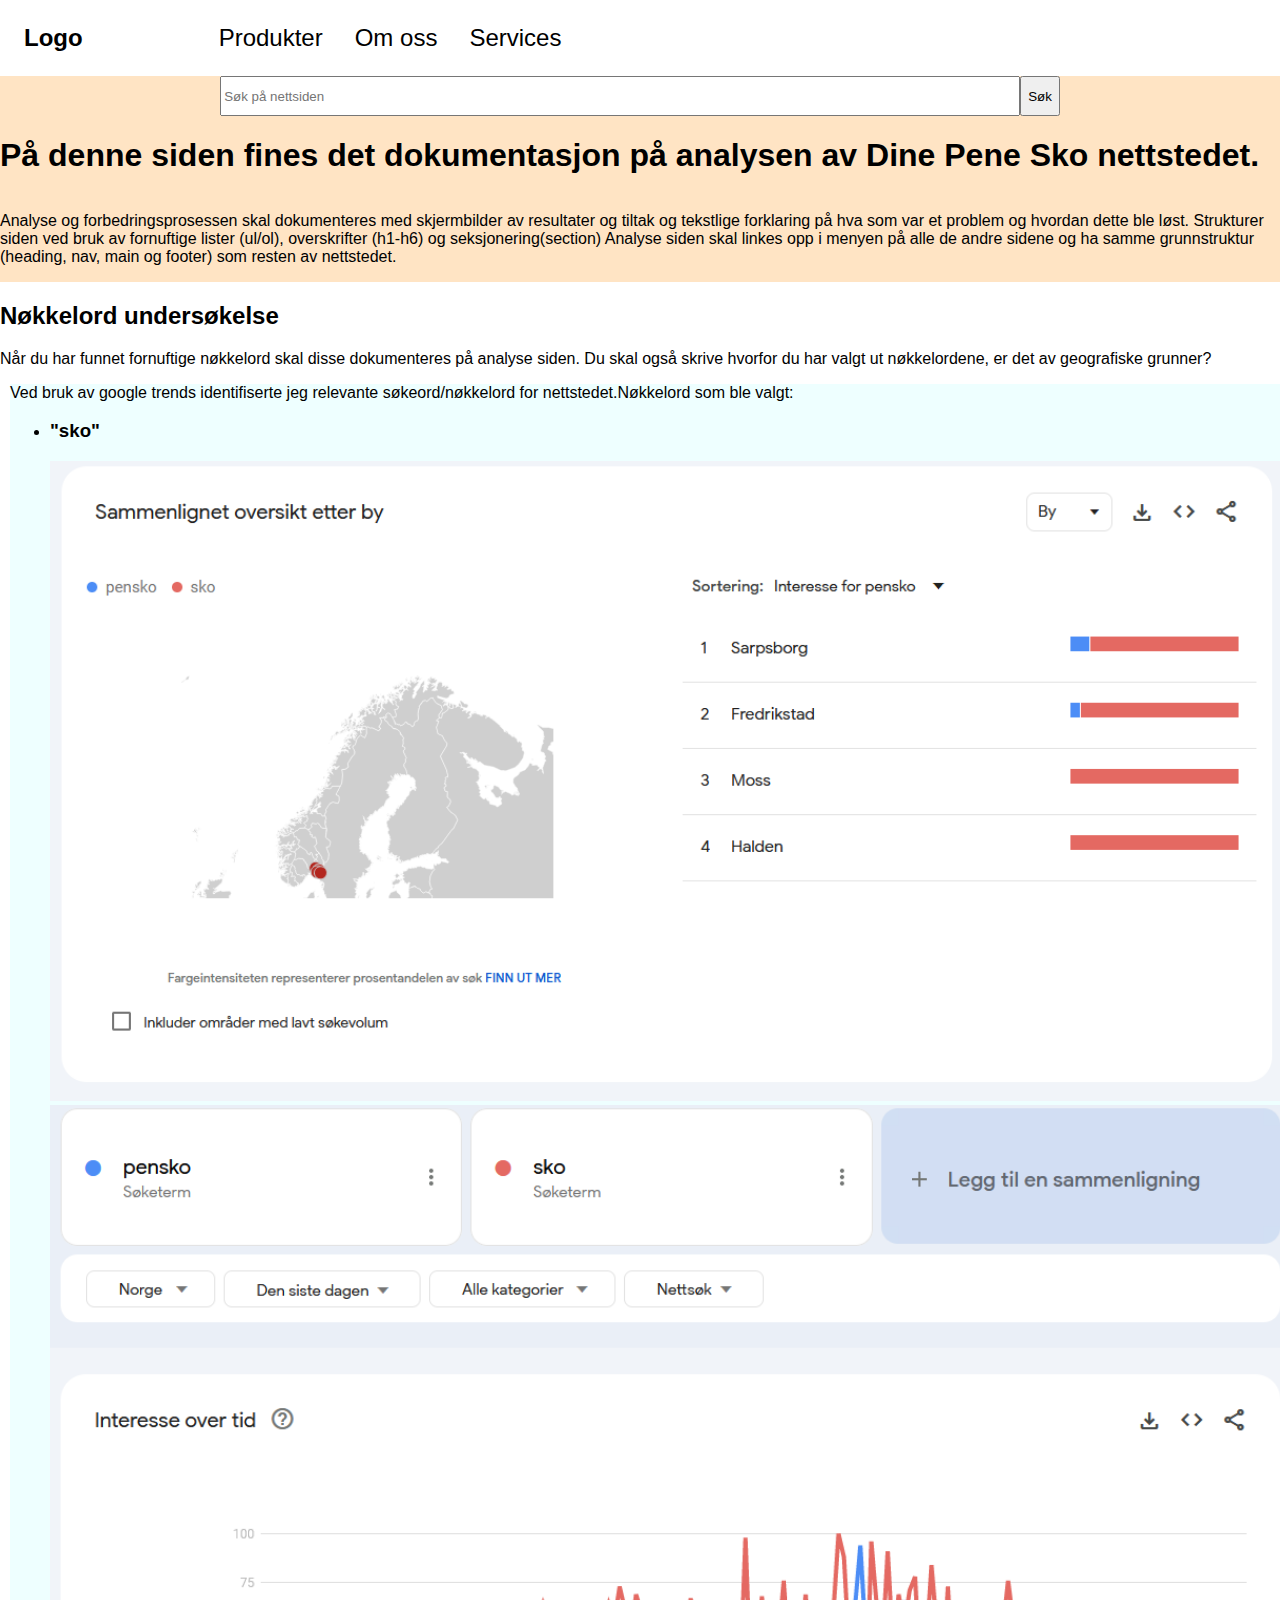
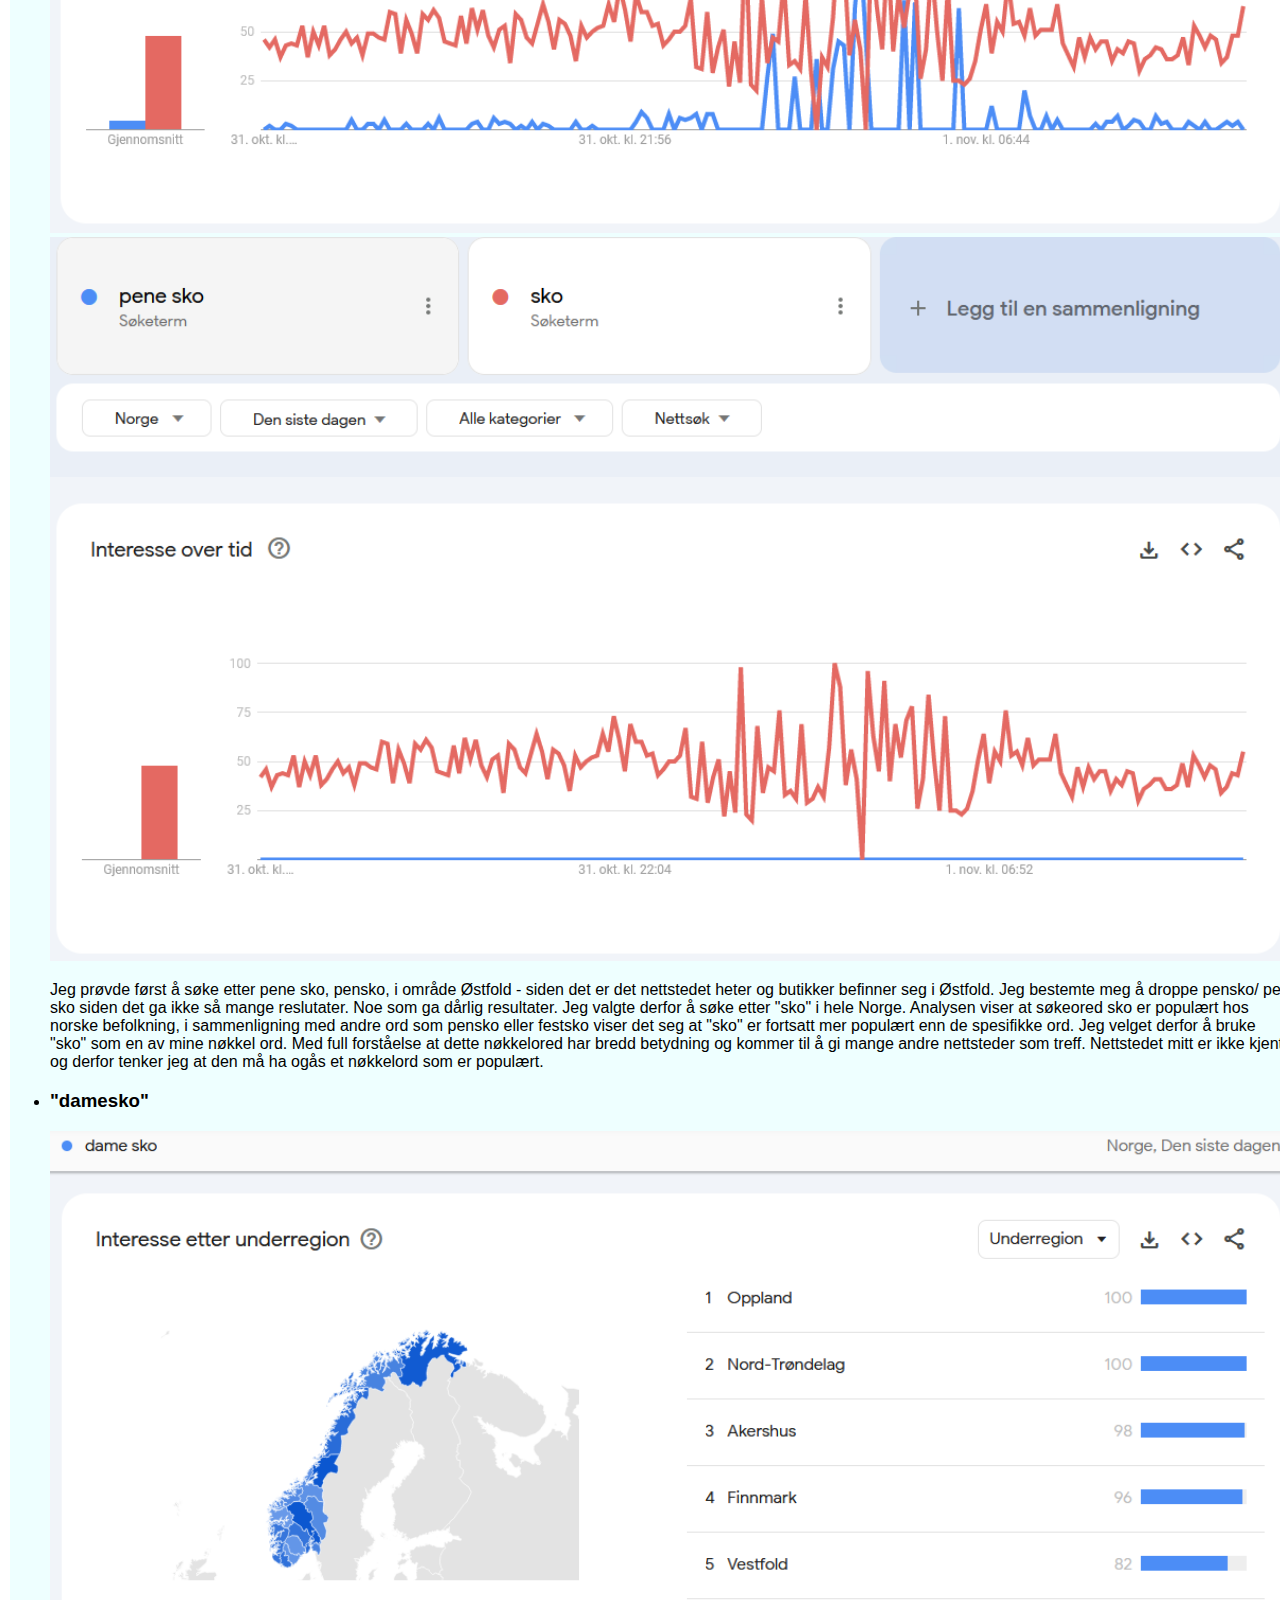
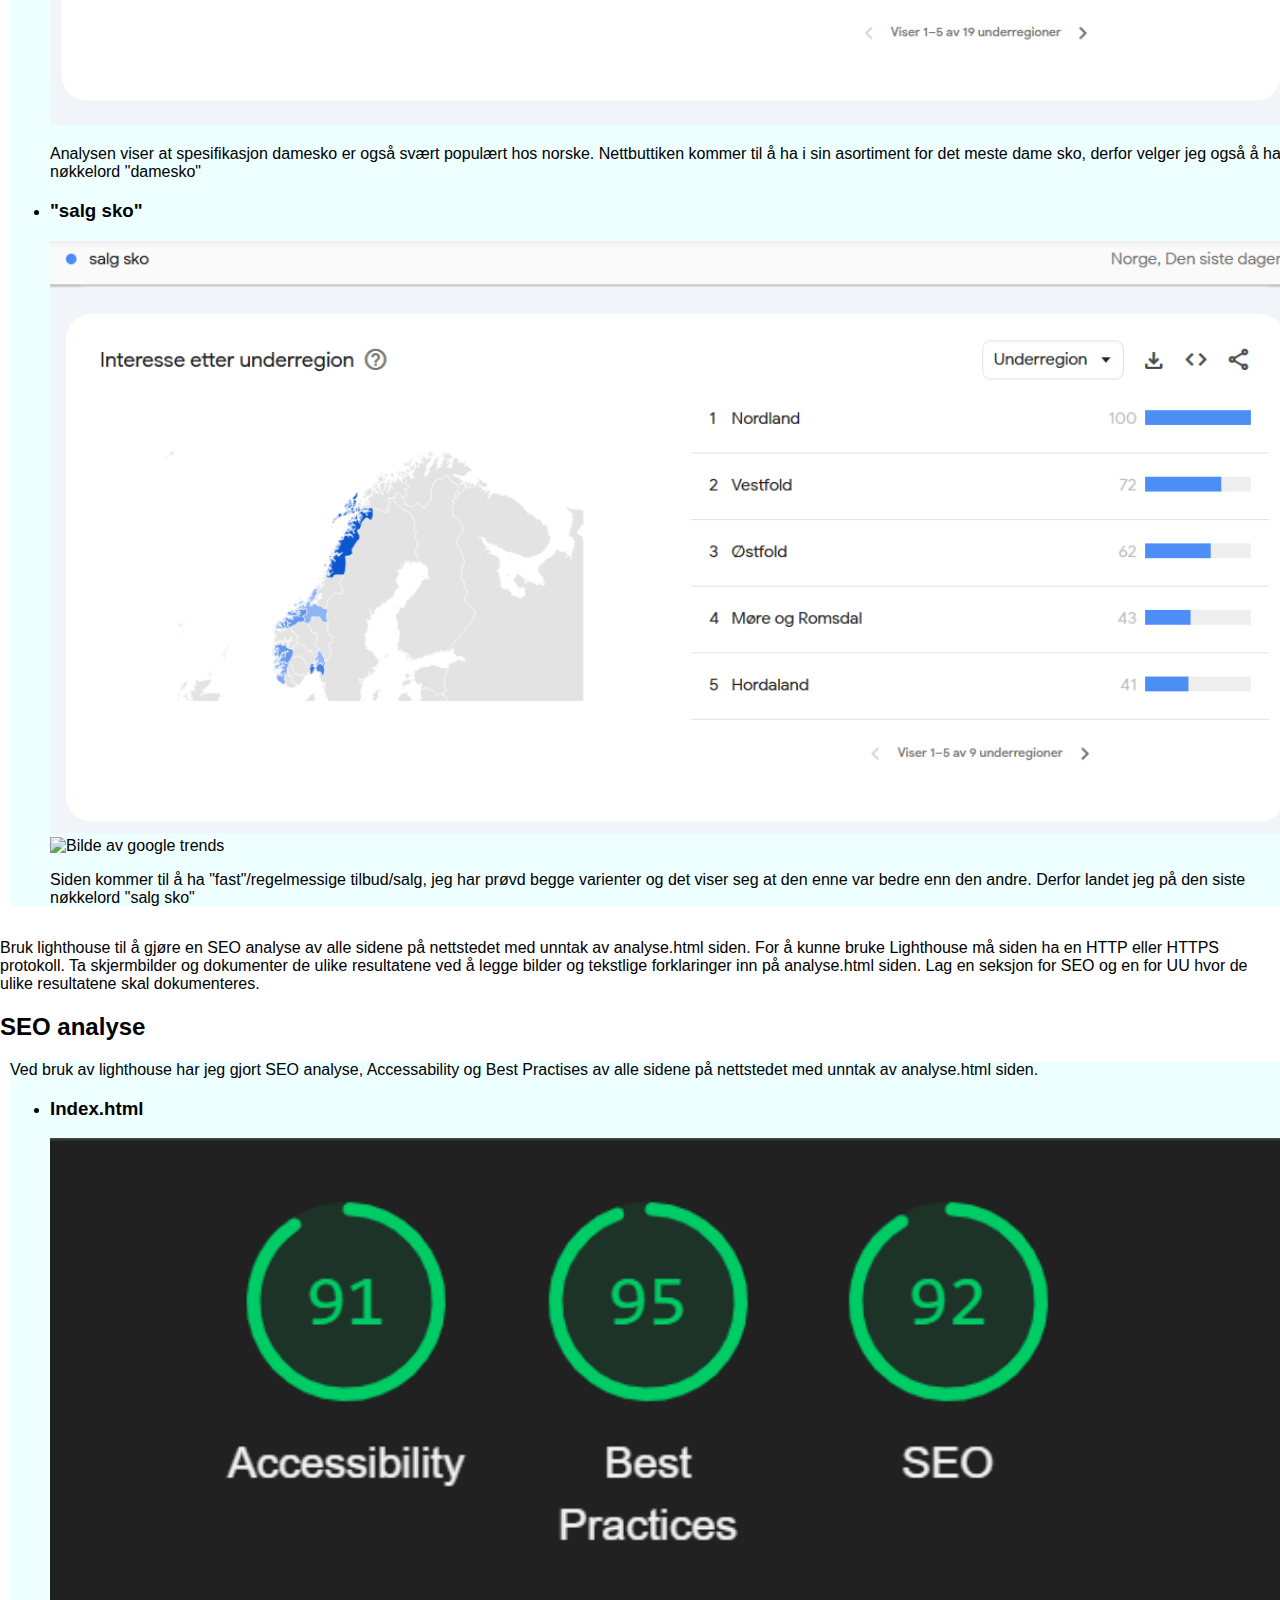
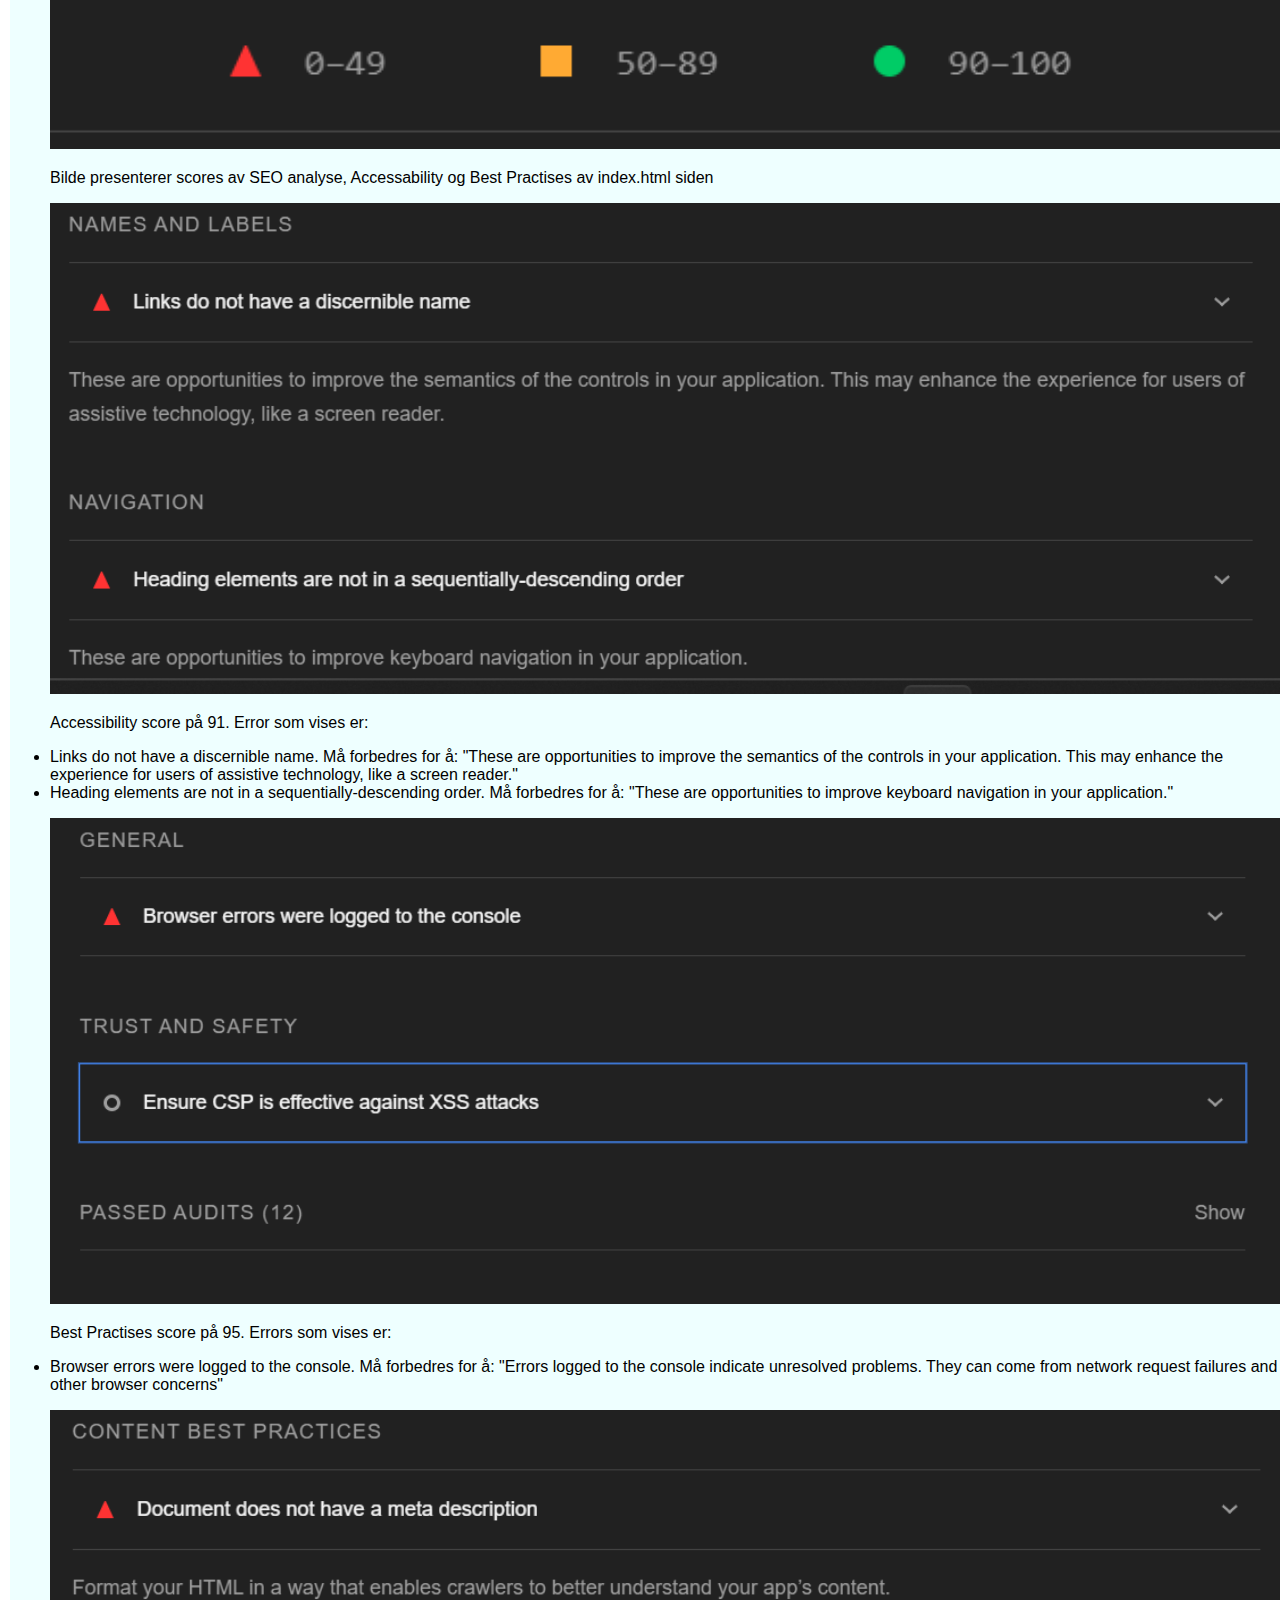
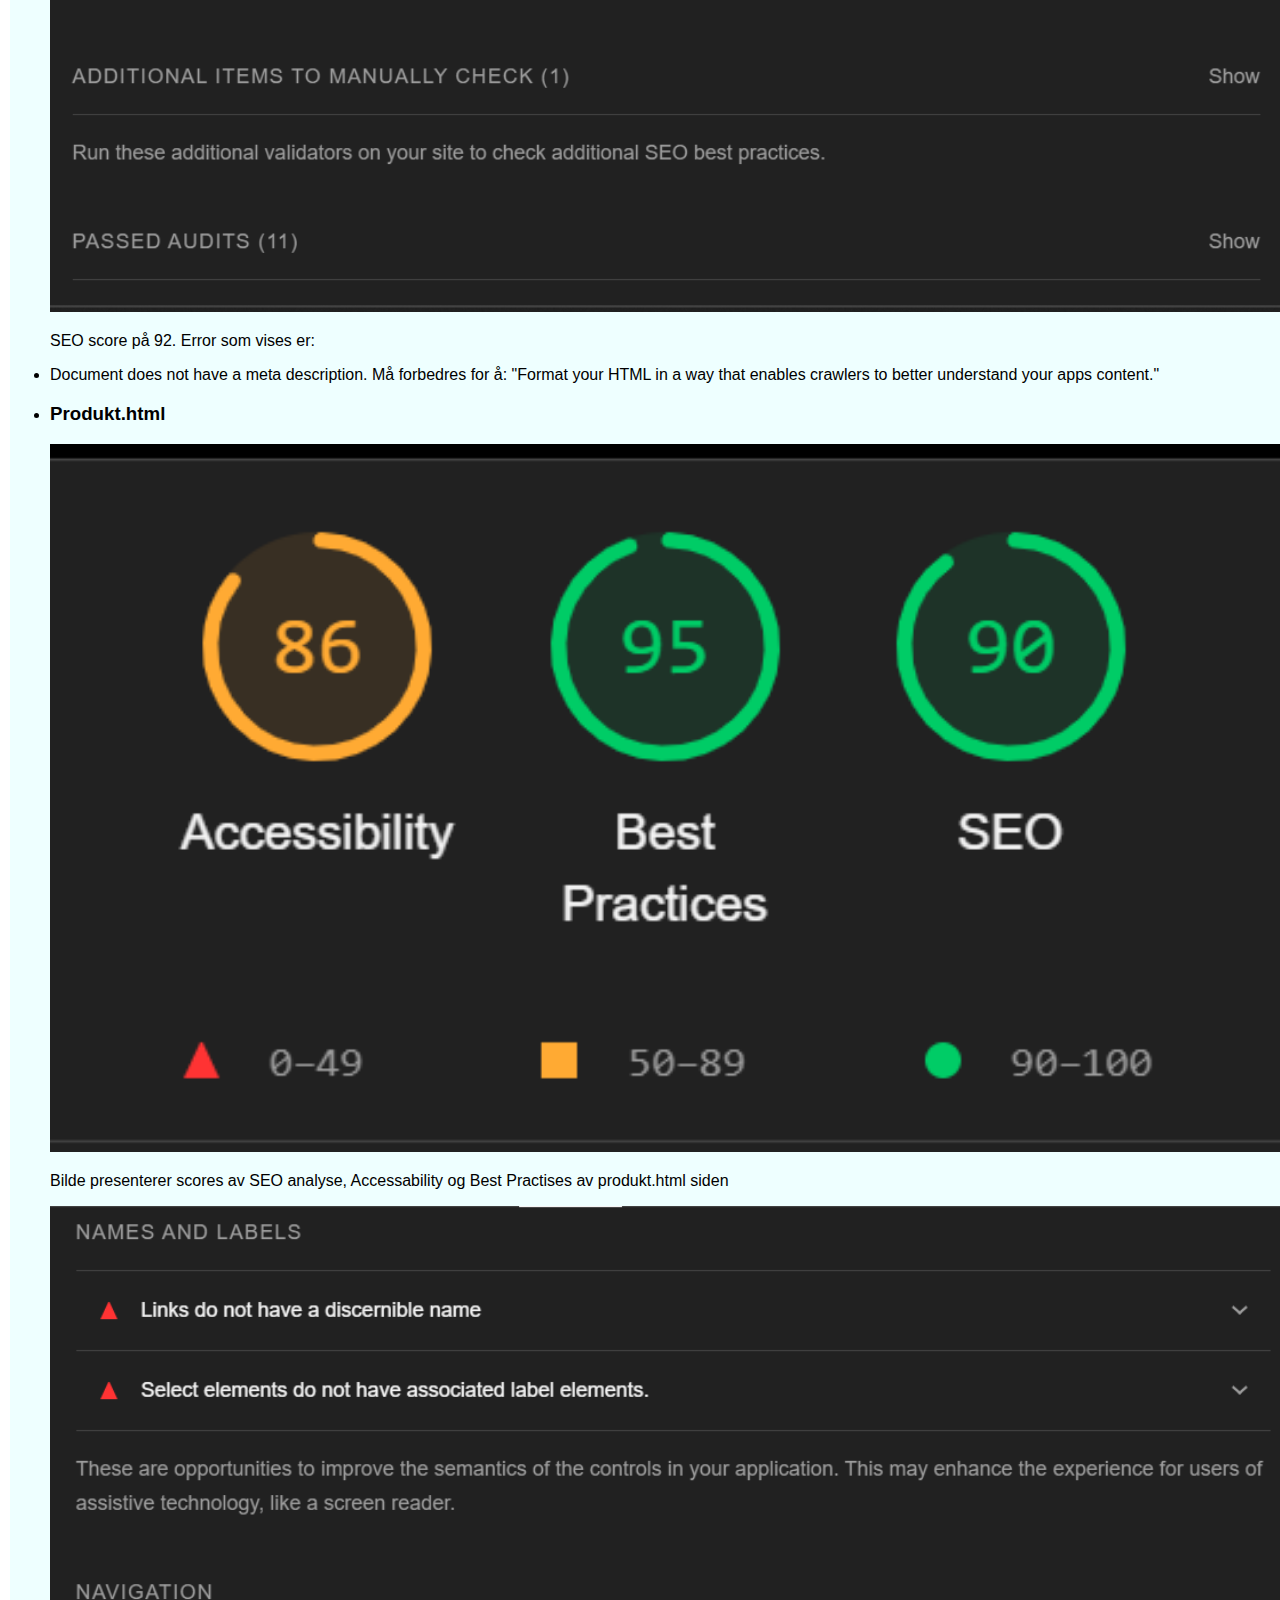
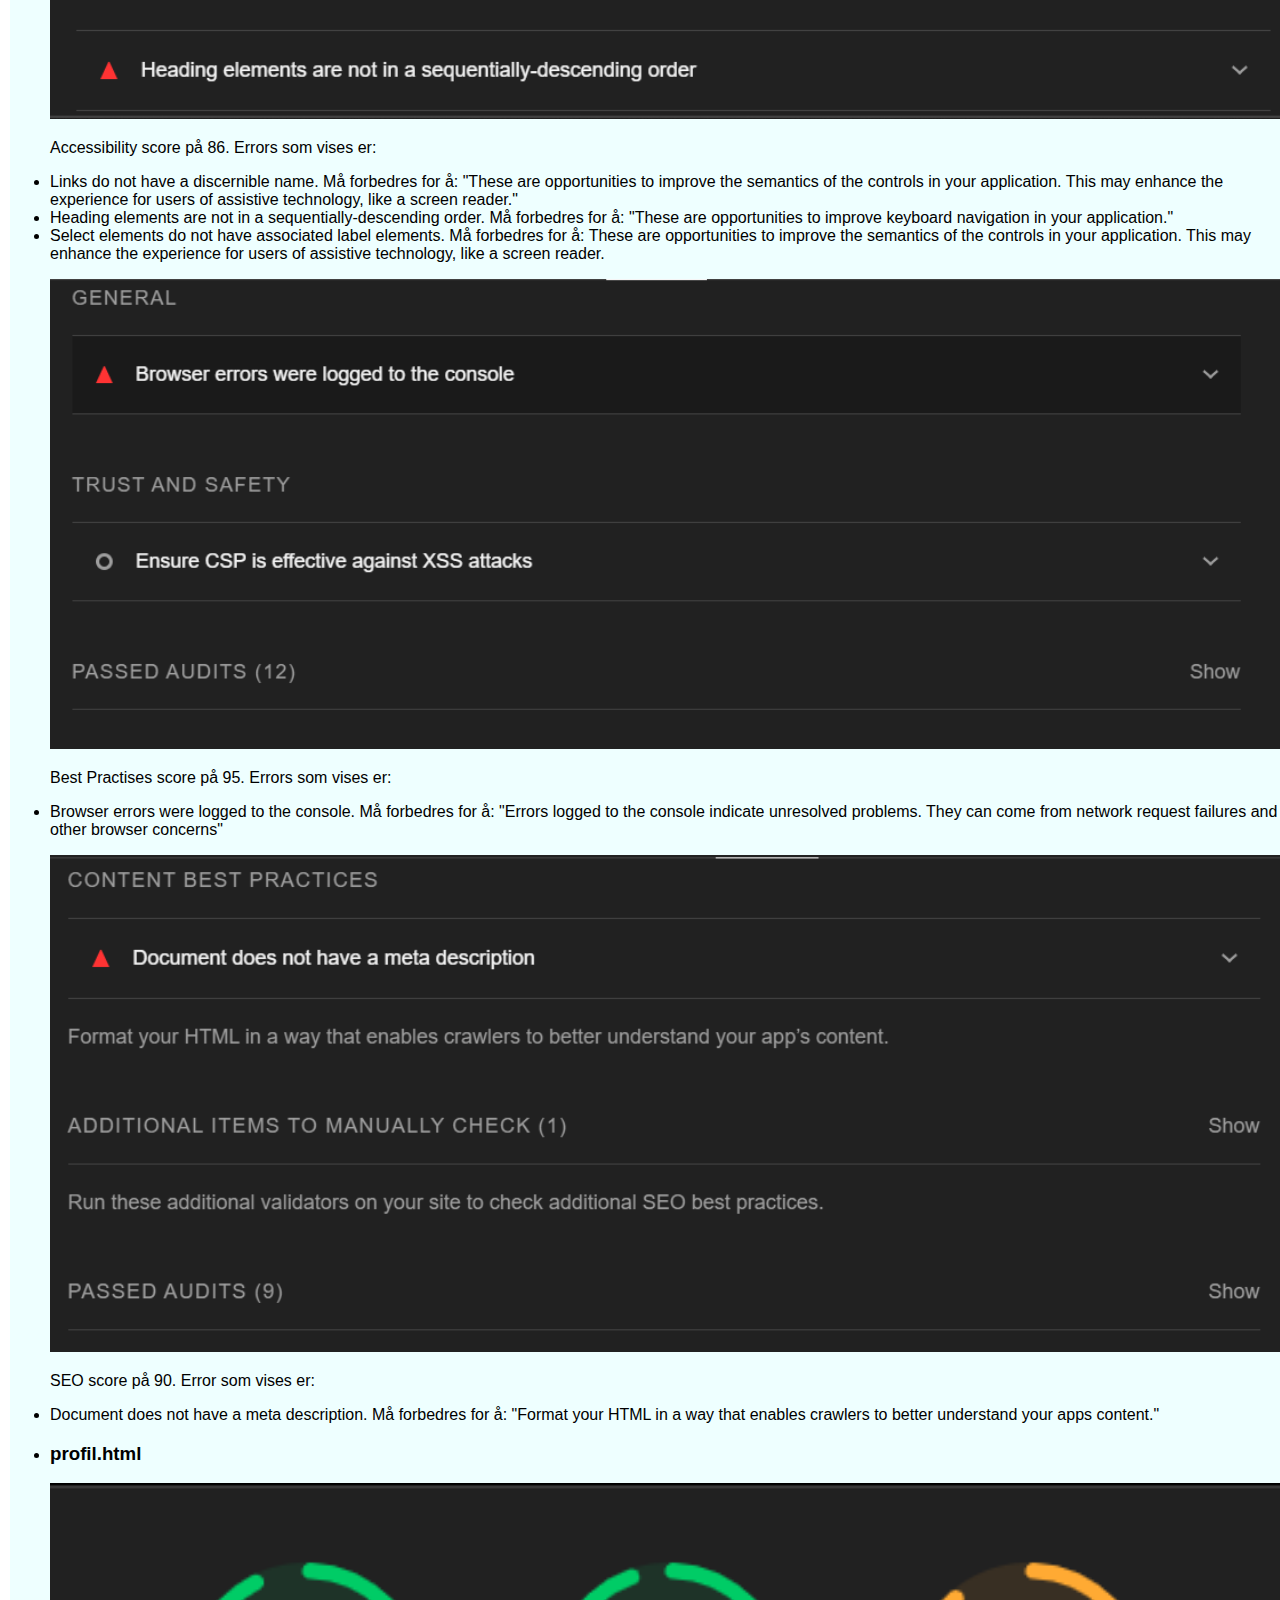
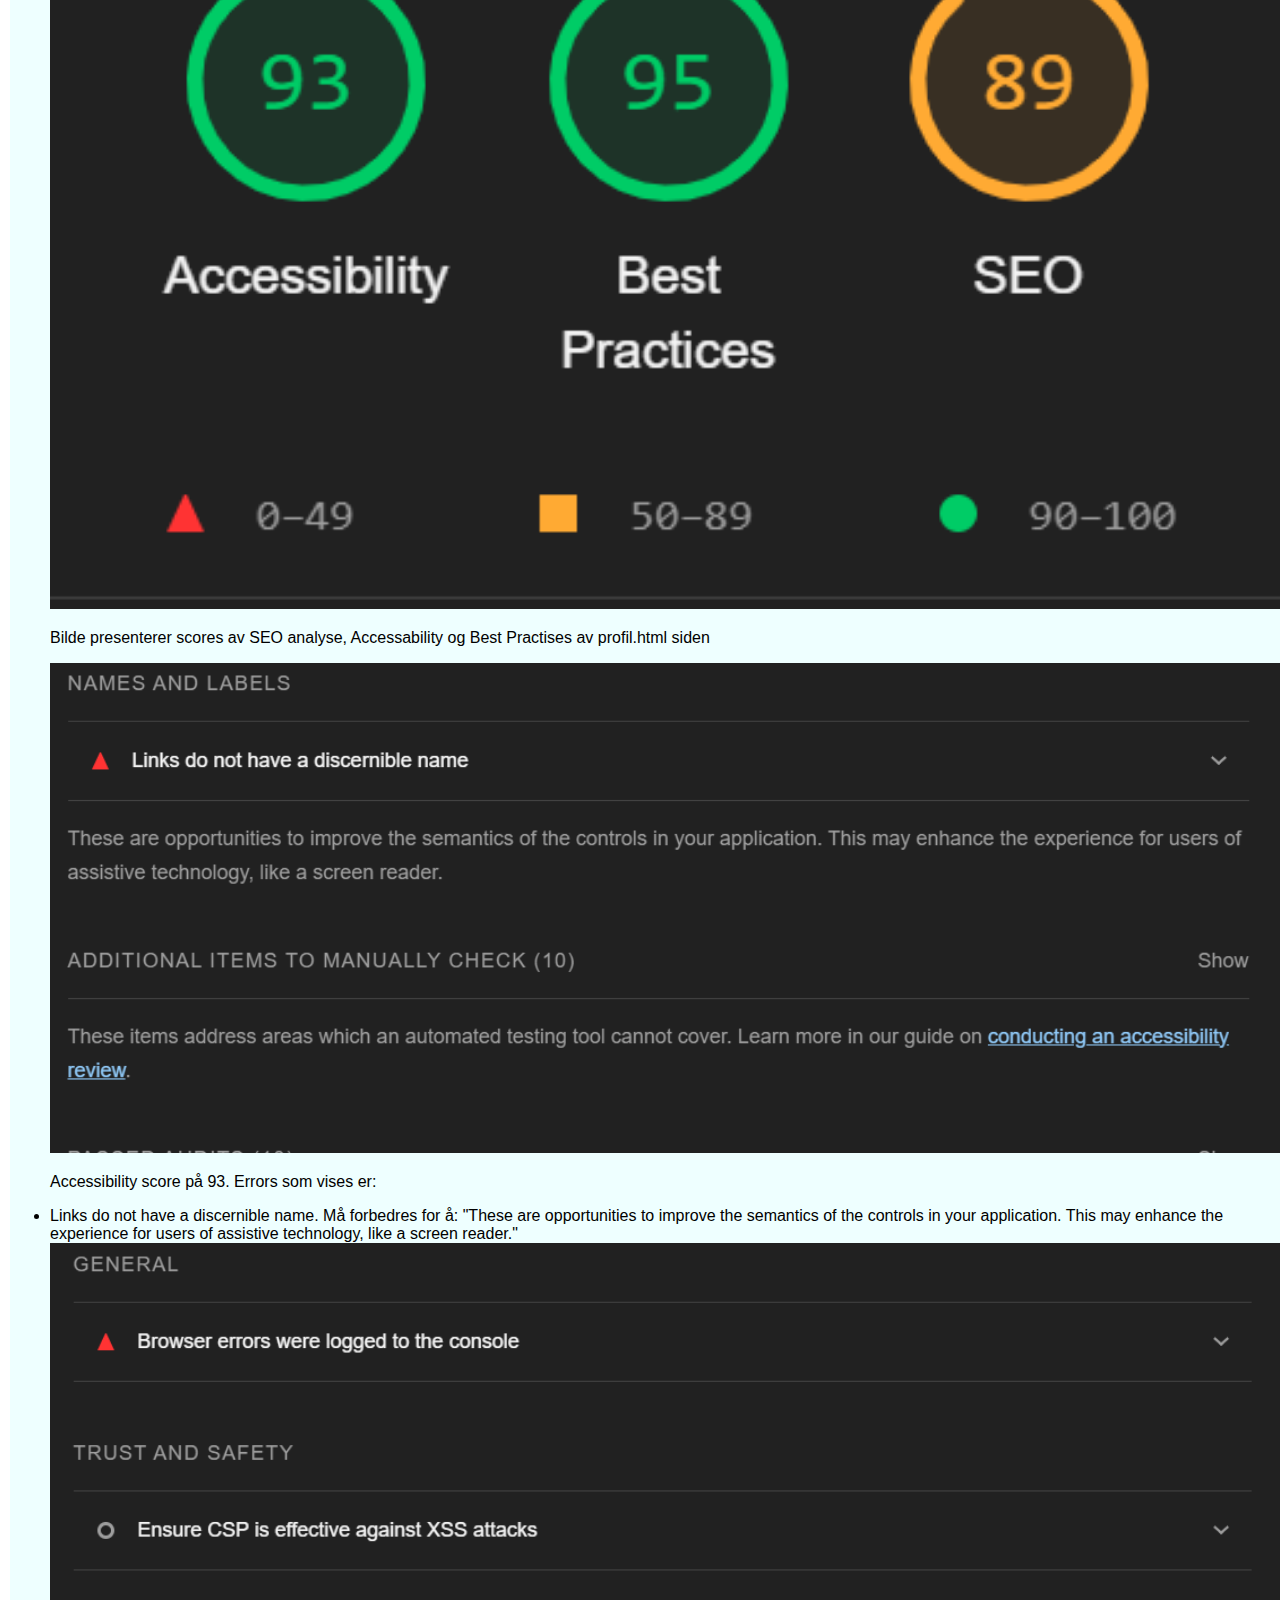
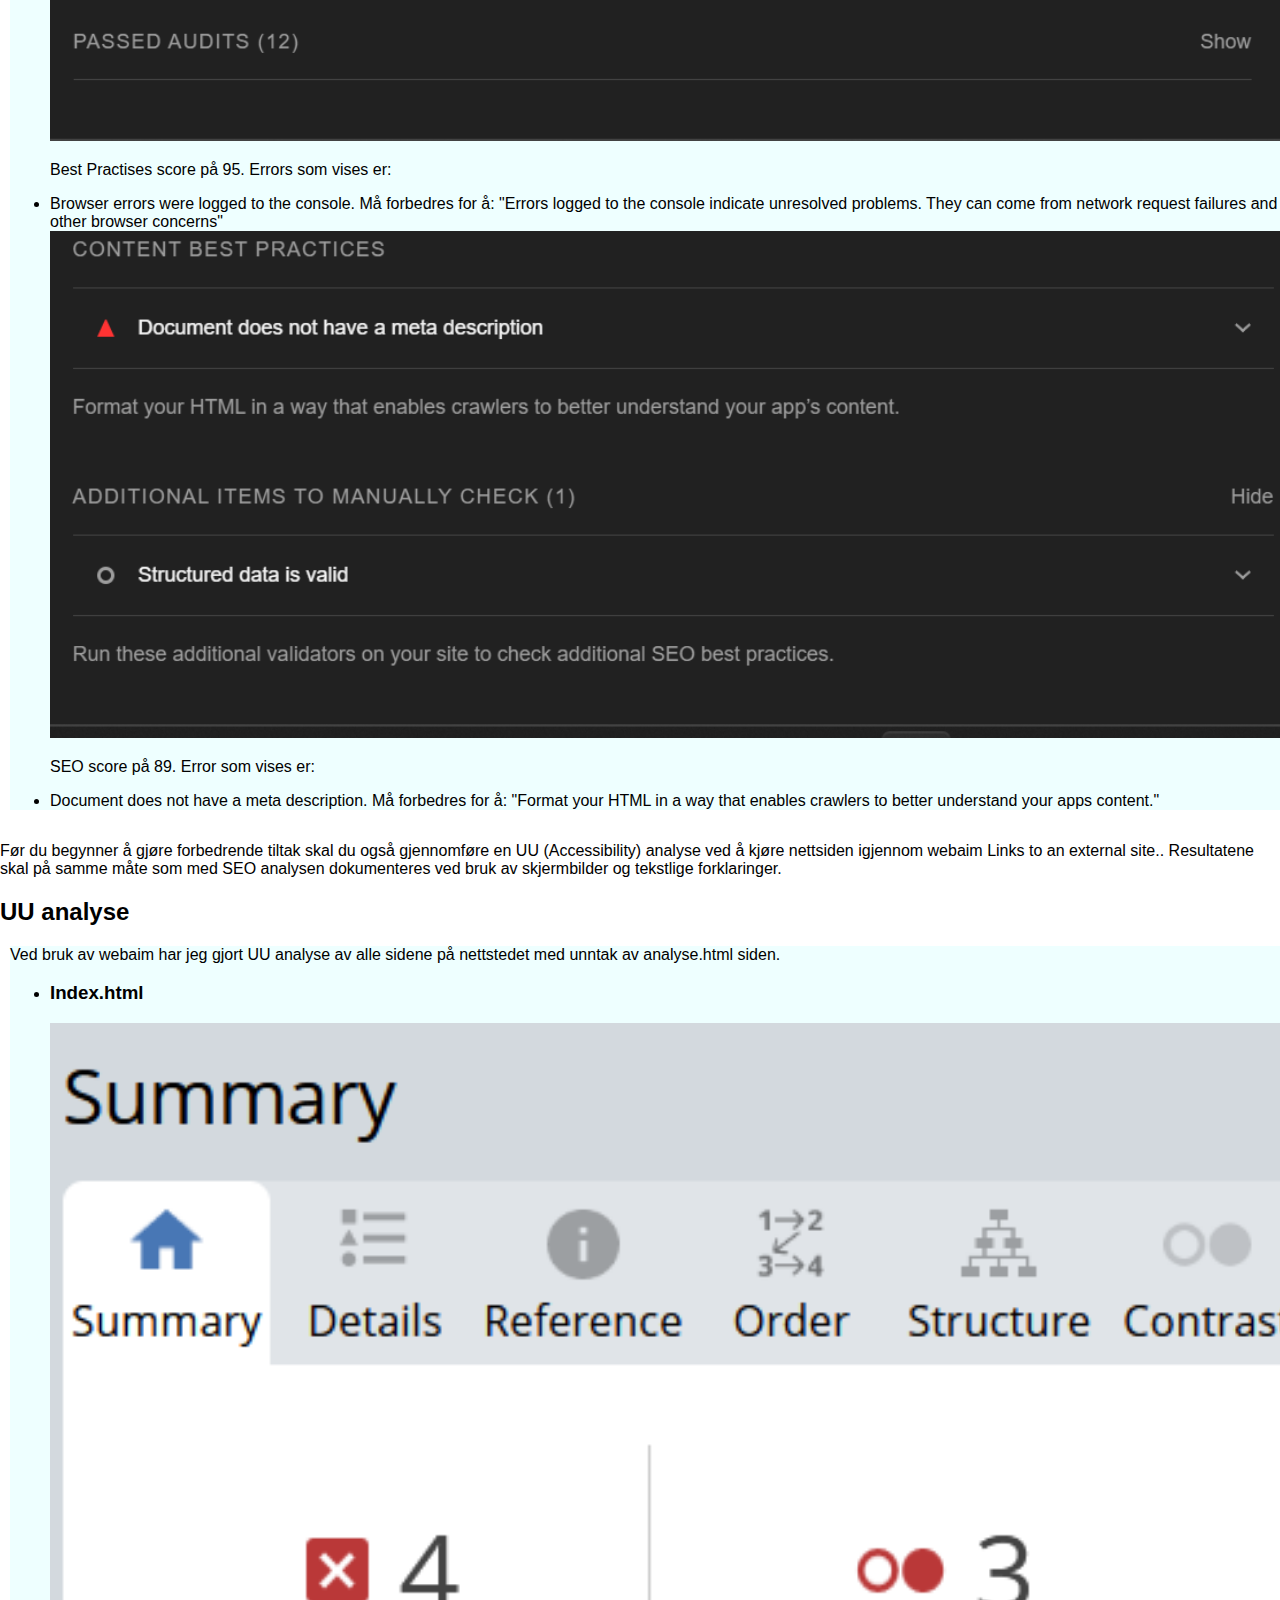
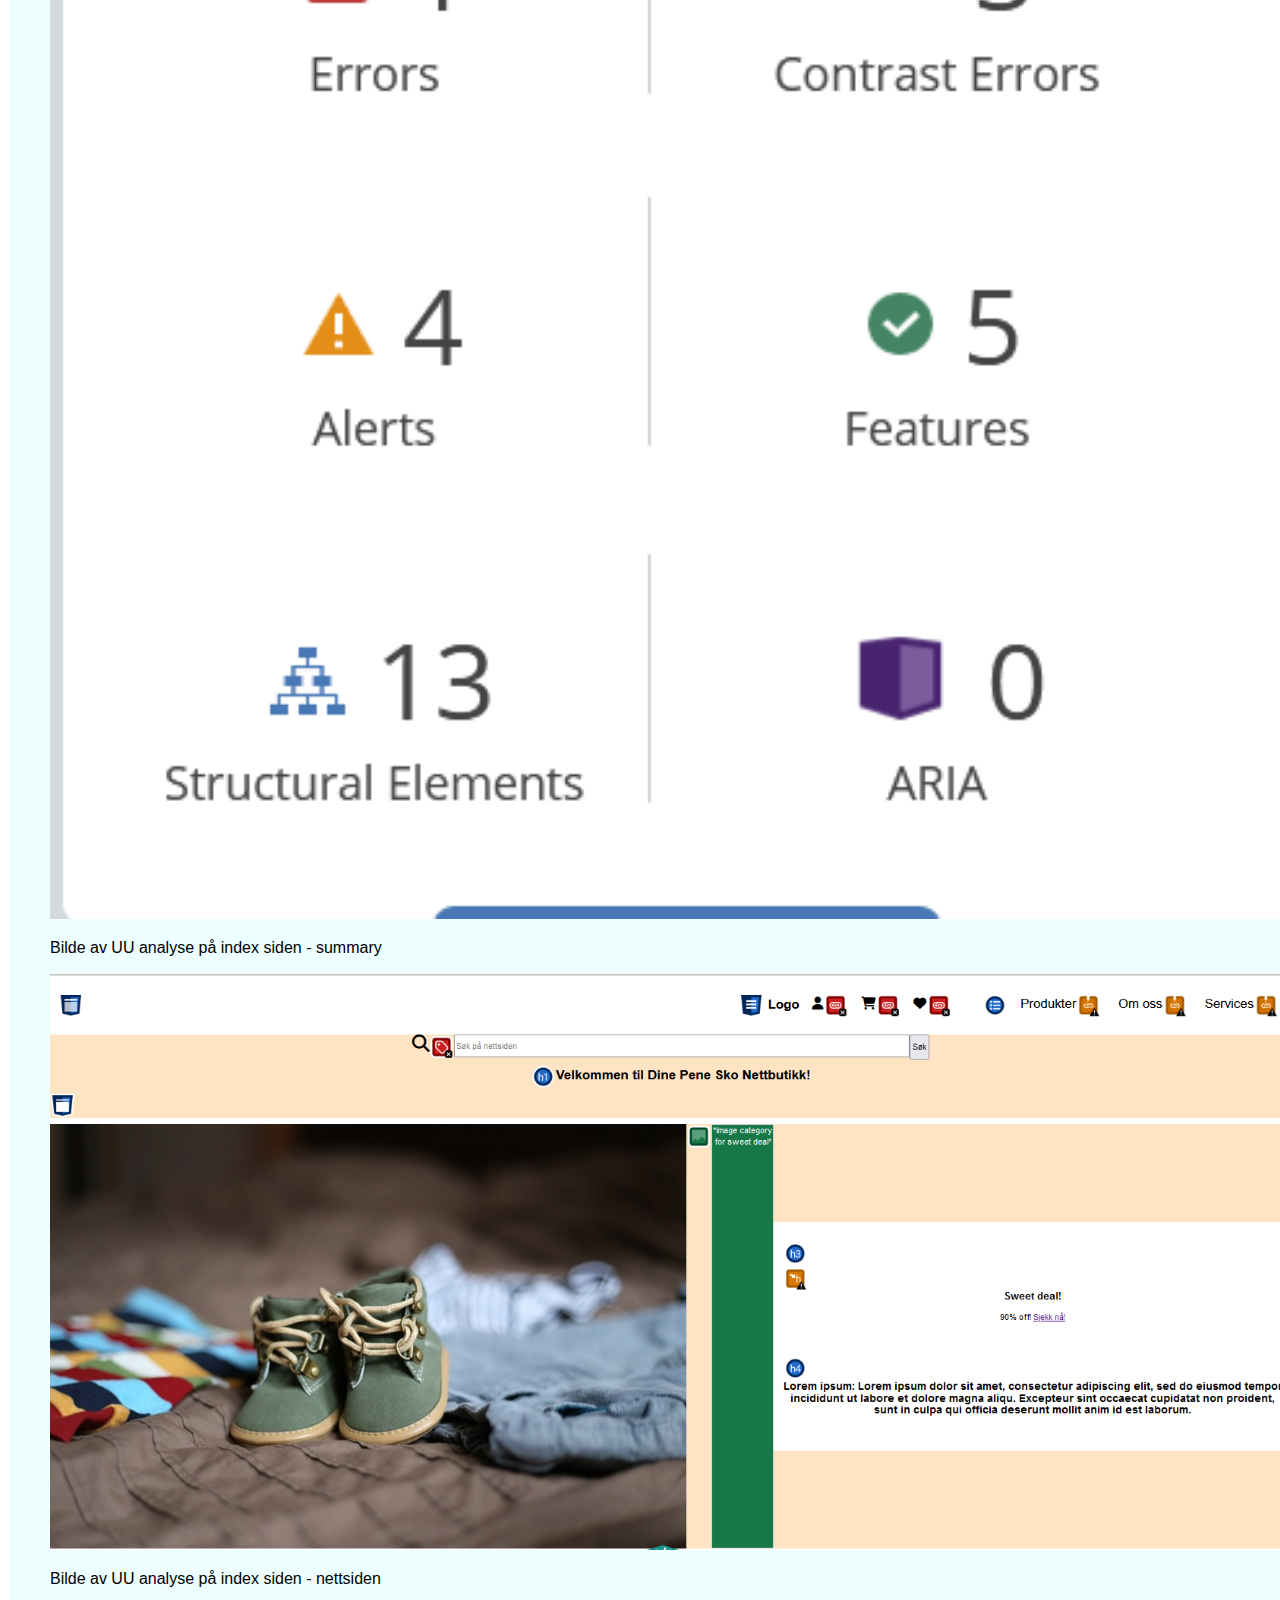
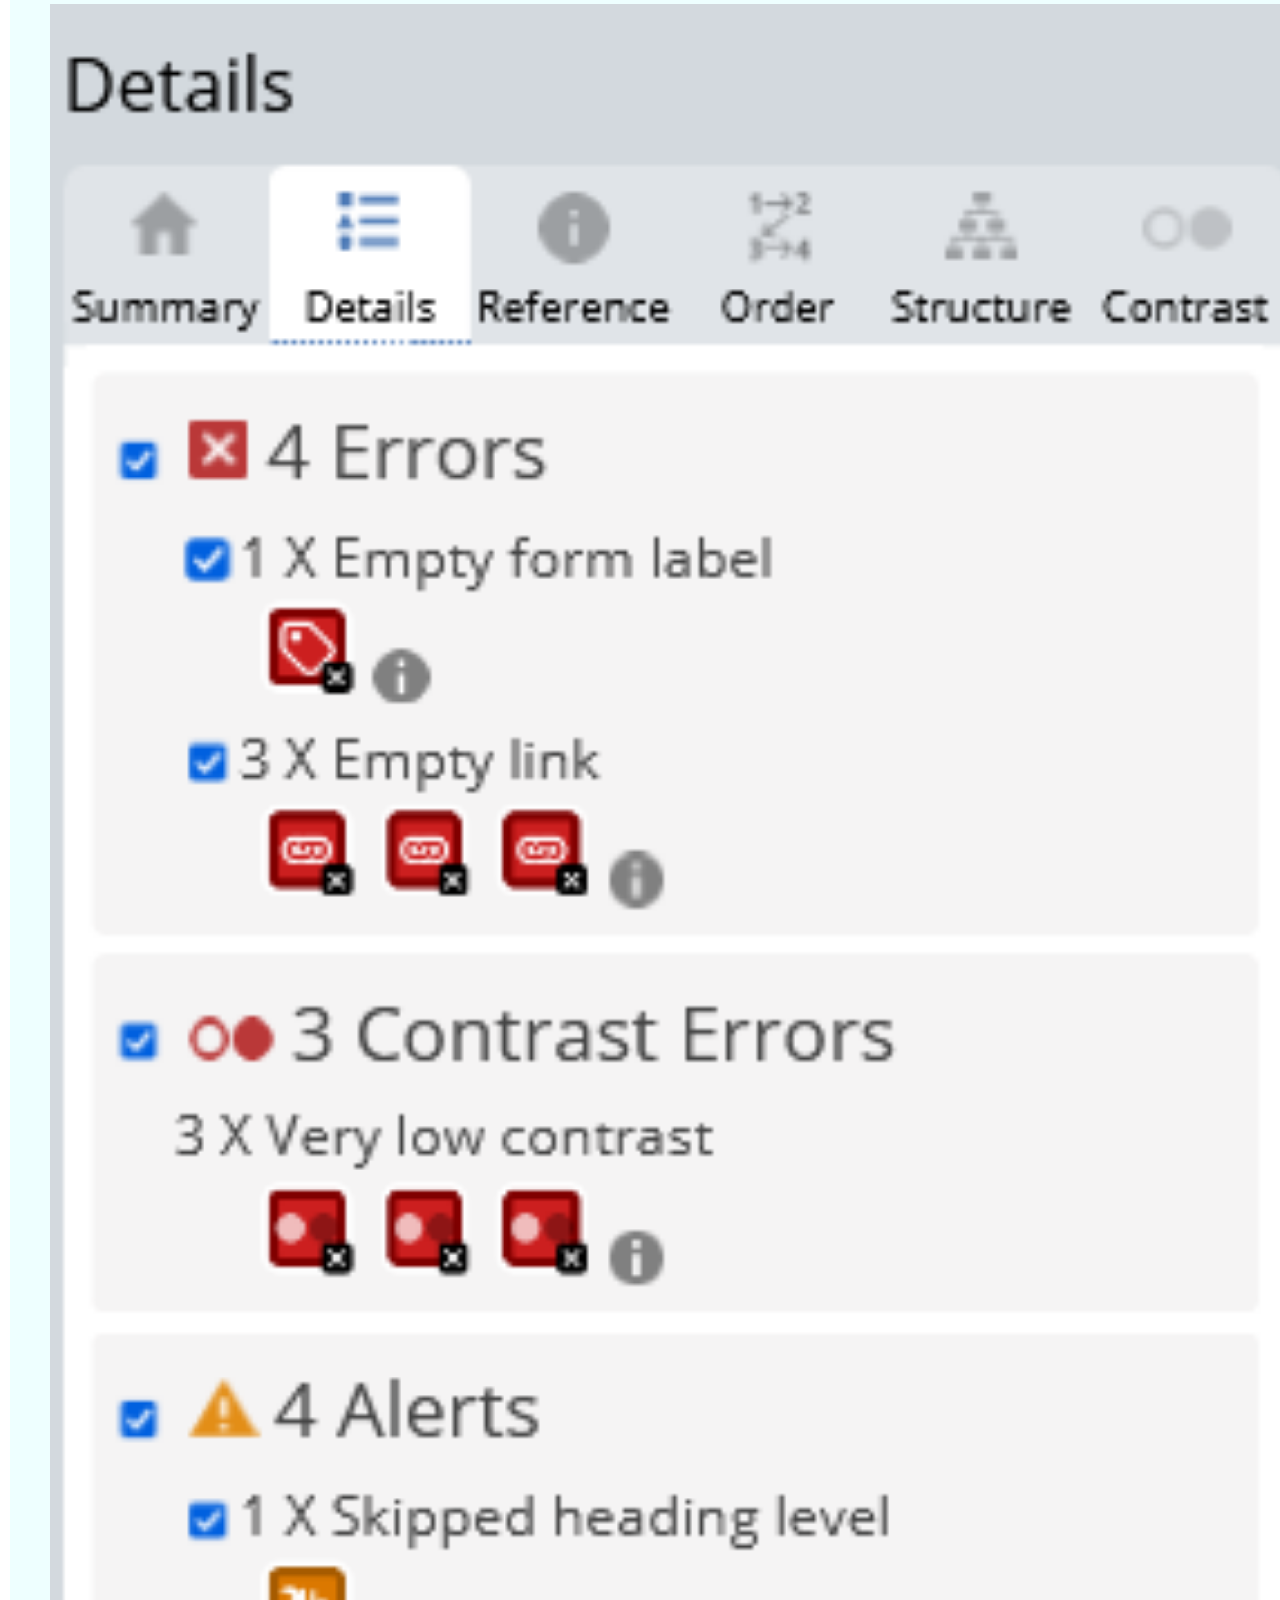
==== html/analyse.html @ 36147173 "forberdingstiltaker og metadata" ====
<!DOCTYPE html>
<html lang="nb">
    <head>
        <meta charset="UTF-8">
        <meta name="viewport" content="width=device-width, initial-scale=1.0">
        <meta name="author" content="Karolina Gajos">
        <meta name="description" content="Homepage av Dine Pane Sko">
        <link rel="stylesheet" href="https://necolas.github.io/normalize.css/8.0.1/normalize.css" type="text/css">
        <link href="css/font/css/fontawesome.css" rel="stylesheet">
        <link href="css/font/css/brands.css" rel="stylesheet">
        <link href="css/font/css/solid.css" rel="stylesheet">
        <link rel="stylesheet" href="../css/style.css" type="text/css">
        <script src="https://kit.fontawesome.com/dd984fac33.js" crossorigin="anonymous"></script>
        <title>Analyse</title>
    </head>
<body>
    <div id="grid-container">
        <header>
            <nav>
                <section class="logo_burger">
                    <a href="index.html" id="Logo">Logo</a>
                    <i id="ham" class="fa-solid fa-bars"></i>
                </section>
                <div>
                    <a href="profil.html"><i id="user" class="fa-solid fa-user"></i></a>
                    <a href="handlekurv.html"><i id="handlekurv" class="fa-solid fa-cart-shopping"></i></a>
                    <a href="favorites.html"><i id="favorites" class="fa-solid fa-heart"></i></a>
                </div>
                <ul class="navbar">
                    <li><a href="#produkter">Produkter</a></li>
                    <li><a href="#aboutoss">Om oss</a></li>
                    <li><a href="#services">Services</a></li>
                </ul> 
            </nav> 
        </header>
        <section class="search-flex">
            <form method="post" action="#" autocomplete="on">
                <label for="Søk"><i class="fa-solid fa-magnifying-glass"></i></label>
                <input type="text" id="Søk" placeholder="Søk på nettsiden">
                <input type="submit" value="Søk">
            </form>
        </section>
        <main>
            <h1>På denne siden fines det dokumentasjon på analysen av  Dine Pene Sko nettstedet.</h1>
            <p class="remove">Analyse og forbedringsprosessen skal dokumenteres med skjermbilder av resultater og tiltak 
                og tekstlige forklaring på hva som var et problem og hvordan dette ble løst.
                Strukturer siden ved bruk av fornuftige lister (ul/ol), overskrifter (h1-h6) og seksjonering(section)
                Analyse siden skal linkes opp i menyen på alle de andre sidene og ha samme grunnstruktur 
                 (heading, nav, main og footer) som resten av nettstedet.</p>
            <section class="nøkkelord">
                <h2>Nøkkelord undersøkelse</h2>
                <p class="remove">Når du har funnet fornuftige nøkkelord skal disse dokumenteres på analyse siden. Du skal også skrive hvorfor du har valgt ut nøkkelordene,
                    er det av geografiske grunner?</p>
                <article>Ved bruk av google trends identifiserte jeg relevante søkeord/nøkkelord for nettstedet.Nøkkelord som ble valgt:
                    <ul class="nøkkelord_analyse">
                      <li>
                        <h3>"sko"</h3>
                        <img src="../img/nøkkelord_1.png" alt="Bilde av google trends">
                        <img src="../img/nøkkelord_1.2.png" alt="Bilde av google trends">
                        <img src="../img/nøkkelord_1.3.png" alt="Bilde av google trends">
                        <p>Jeg prøvde først å søke etter pene sko, pensko, i område Østfold - siden det er det nettstedet heter og butikker befinner seg i Østfold. Jeg bestemte meg å droppe pensko/ pen sko siden det ga ikke så mange reslutater. Noe som ga dårlig resultater. Jeg valgte derfor å søke etter "sko" i hele Norge.
                            Analysen viser at søkeored sko er populært hos norske befolkning, i sammenligning med andre ord som pensko eller festsko viser det seg at "sko" er fortsatt mer populært enn de spesifikke ord. Jeg velget derfor å bruke "sko" som en av mine nøkkel ord. 
                            Med full forståelse at dette nøkkelored har bredd betydning og kommer til å gi mange andre nettsteder som treff. Nettstedet mitt er ikke kjent og derfor tenker jeg at den må ha ogås et nøkkelord som er populært.</p>
                     </li>
                     <li>
                        <h3>"damesko"</h3>
                        <img src="../img/nøkkelord_2.png" alt="Bilde av google trends">
                        <p>Analysen viser at spesifikasjon damesko er også svært populært hos norske. Nettbuttiken kommer til å ha i sin asortiment for det meste dame sko, derfor velger jeg også å ha nøkkelord "damesko"</p>
                     </li>
                     <li>
                        <h3>"salg sko"</h3>
                        <img src="../img/nøkkelord_3.png" alt="Bilde av google trends">
                        <img src="../img/nøkkelord_3.2.png" alt="Bilde av google trends">
                        <p>Siden kommer til å ha "fast"/regelmessige tilbud/salg, jeg har prøvd begge varienter og det viser seg at den enne var bedre enn den andre. Derfor landet jeg på den siste nøkkelord "salg sko"</p>
                     </li>
                    </ul>            
                </article>
            </section>
            <section class="analyse_SEO">
            <p class="remove">
                Bruk lighthouse til å gjøre en SEO analyse av alle sidene på nettstedet med unntak av analyse.html siden. 
                For å kunne bruke Lighthouse må siden ha en HTTP eller HTTPS protokoll.
                Ta skjermbilder og dokumenter de ulike resultatene ved å legge bilder og tekstlige forklaringer inn på analyse.html siden.
                Lag en seksjon for SEO og en for UU hvor de ulike resultatene skal dokumenteres.</p>
                <h2>SEO analyse</h2>
                <article>Ved bruk av lighthouse har jeg gjort SEO analyse, Accessability og Best Practises av alle sidene på nettstedet med unntak av analyse.html siden.
                    <ul class="SEO_analyse">
                        <li>
                            <h3>Index.html</h3>
                            <img src="../img/index_seo_1.png" alt="Bilde av SEO analyse på index siden, alle resultater.">
                            <p>Bilde presenterer scores av SEO analyse, Accessability og Best Practises av index.html siden</p>
                            <img src="../img/index_seo_2.png" alt="Bilde av SEO analyse på index siden. Accessibility errors.">
                            <p>Accessibility score på 91. Error som vises er:
                                <li>Links do not have a discernible name. Må forbedres for å: "These are opportunities to improve the semantics of the controls in your application. This may enhance the experience for users of assistive technology, like a screen reader."</li>
                                <li>Heading elements are not in a sequentially-descending order. Må forbedres for å: "These are opportunities to improve keyboard navigation in your application."</li>
                            </p>
                            <img src="../img/index_seo_3.png" alt="Bilde av SEO analyse på index siden. Best Practises errors.">
                            <p>Best Practises score på 95. Errors som vises er:
                                <li>Browser errors were logged to the console. Må forbedres for å: "Errors logged to the console indicate unresolved problems. They can come from network request failures and other browser concerns"</li>
                            </p>
                            <img src="../img/index_seo_4.png" alt="Bilde av SEO analyse på index siden. SEO errors.">
                            <p>SEO score på 92. Error som vises er:
                                <li>Document does not have a meta description. Må forbedres for å: "Format your HTML in a way that enables crawlers to better understand your apps content."</li>
                            </p>
                        </li>
                        <li>
                            <h3>Produkt.html</h3>
                            <img src="../img/produkt_seo_1.png" alt="Bilde av SEO analyse på produkt siden, alle resultater.">
                            <p>Bilde presenterer scores av SEO analyse, Accessability og Best Practises av produkt.html siden</p>
                            <img src="../img/produkt_seo_2.png" alt="Bilde av SEO analyse på produkt siden. Accessibility errors.">
                            <p>Accessibility score på 86. Errors som vises er:
                                <li>Links do not have a discernible name. Må forbedres for å: "These are opportunities to improve the semantics of the controls in your application. This may enhance the experience for users of assistive technology, like a screen reader."</li>
                                <li>Heading elements are not in a sequentially-descending order. Må forbedres for å: "These are opportunities to improve keyboard navigation in your application."</li>
                                <li>Select elements do not have associated label elements. Må forbedres for å: These are opportunities to improve the semantics of the controls in your application. This may enhance the experience for users of assistive technology, like a screen reader.</li>
                            </p>
                            <img src="../img/produkt_seo_3.png" alt="Bilde av SEO analyse på produkt siden. Best Practises errors.">
                            <p>Best Practises score på 95. Errors som vises er:
                                <li>Browser errors were logged to the console. Må forbedres for å: "Errors logged to the console indicate unresolved problems. They can come from network request failures and other browser concerns"</li>
                            </p>
                            <img src="../img/produkt_seo_4.png" alt="Bilde av SEO analyse på produkt siden. SEO errors.">
                            <p>SEO score på 90. Error som vises er:
                                <li>Document does not have a meta description. Må forbedres for å: "Format your HTML in a way that enables crawlers to better understand your apps content."</li>
                        </li>
                        <li>
                            <h3>profil.html</h3>
                            <img src="../img/profil_seo_1.png" alt="Bilde av SEO analyse på profil siden, alle resultater.">
                            <p>Bilde presenterer scores av SEO analyse, Accessability og Best Practises av profil.html siden</p>
                            <img src="../img/profil_seo_2.png" alt="Bilde av SEO analyse på profil siden. Accessibility errors.">
                            <p>Accessibility score på 93. Errors som vises er:
                                <li>Links do not have a discernible name. Må forbedres for å: "These are opportunities to improve the semantics of the controls in your application. This may enhance the experience for users of assistive technology, like a screen reader."</li>
                            <img src="../img/profil_seo_3.png" alt="Bilde av SEO analyse på profil siden. Best Practises errors.">
                            <p>Best Practises score på 95. Errors som vises er:
                                <li>Browser errors were logged to the console. Må forbedres for å: "Errors logged to the console indicate unresolved problems. They can come from network request failures and other browser concerns"</li>
                            <img src="../img/profil_seo_4.png" alt="Bilde av SEO analyse på profil siden. SEO errors.">
                            <p>SEO score på 89. Error som vises er:
                                <li>Document does not have a meta description. Må forbedres for å: "Format your HTML in a way that enables crawlers to better understand your apps content."</li>
                        </li>
                    </ul>
                </article>
            </section>
            <section class="analyse_UU">
            <p class="remove">Før du begynner å gjøre forbedrende tiltak skal du også gjennomføre en UU (Accessibility) analyse
                 ved å kjøre nettsiden igjennom webaim Links to an external site.. 
                 Resultatene skal på samme måte som med SEO analysen dokumenteres ved bruk av skjermbilder og tekstlige forklaringer.</p>
                <h2>UU analyse</h2>
                <article>Ved bruk av webaim har jeg gjort UU analyse av alle sidene på nettstedet med unntak av analyse.html siden.
                    <ul class="UU_analyse">
                        <li>
                            <h3>Index.html</h3>
                            <img src="../img/web_index_1.png" alt="Bilde av UU analyse - summary">
                            <p>Bilde av UU analyse på index siden - summary</p>
                            <img src="../img/web_index_2.png" alt="Bilde av UU analyse - nettside">
                            <p>Bilde av UU analyse på index siden - nettsiden</p>
                            <img src="../img/web_index_3.png" alt="Bilde av UU analyse - details">
                            <p>Bilde av UU analysen på index siden - details
                                <li>1 Error: Empty form label</li>
                                <li>3 Error: Empty link</li>
                                <li>Contrast error</li>
                                <li>1 Alert: Skipped heading level</li>
                                <li>3 Alert: Broken same-page link</li>
                            </p>
                            <p>UU analyse av index.html viser at siden har en god score på 100. Det er ingen problemer med UU på denne siden.</p>
                        </li>
                        <li>
                            <h3>Produkt.html</h3>
                            <img src="../img/web_produkt_1.png" alt="Bilde av UU analyse - summary">
                            <p>Bilde av UU analyse på produkt siden - summary</p>
                            <img src="../img/web_produkt_2.png" alt="Bilde av UU analyse - nettside">
                            <p>Bilde av UU analyse på produkt siden - nettsiden</p>
                            <img src="../img/web_produkt_3.png" alt="Bilde av UU analyse - details">
                            <p>Bilde av UU analysen på produkt siden - details
                                <li>1 Error: Empty form label</li>
                                <li>3 Error: Empty link</li>
                                <li>Contrast error</li>
                                <li>1 Alert: Skipped heading level</li>
                                <li>3 Alert: Broken same-page link</li>
                                <li>2 Alert: Orphaned form label</li>
                                <li>1 Alert: Skipped heading level</li>
                            </p>
                            <p>UU analyse av produkt.html viser at siden har en god score på 100. Det er ingen problemer med UU på denne siden.</p>
                        </li>
                        <li>
                            <h3>profil.html</h3>
                            <img src="../img/web_profil_1.png" alt="Bilde av UU analyse - summary">
                            <p>Bilde av UU analyse på handlekurv siden - summary</p>
                            <img src="../img/web_profil_2.png" alt="Bilde av UU analyse - nettside">
                            <p>Bilde av UU analyse på handlekurv siden - nettsiden</p>
                            <img src="../img/web_profil_3.png" alt="Bilde av UU analyse - details">
                            <p>Bilde av UU analysen på handlekurv siden - details
                                <li>1 Error: Empty form label</li>
                                <li>3 Error: Empty link</li>
                                <li>Contrast error</li>
                                <li>3 Alert: Broken same-page link</li>
                            </p>
                        </li>
                    </ul>
                </article>
            </section>
            <section class="analyse_chatGTP">
            <p class="remove">Kopier og lim all koden din i Chatgpt og prompt den til å vurdere koden utifra et SEO og UU perspektiv,
                 og be om spesifikke løsninger.Dokumenter resultatet på analyse.html siden. 
                IKKE be chatGpt om å oppdatere koden med hva den anbefaler!
                <h2>ChatGPT analyse</h2>
                <article>ChatGPT vurderte koden utifra et SEO og UU perspektiv og viste en del løsninger:
                    <ul class="chatGTP_analyse">
                        <li>
                            <h3>SEO</h3>
                            <img src="../img/chat_seo_index_1.png" alt="Bilde av ChatGPT analyse - index siden">
                            <img src="../img/chat_seo_index2.png" alt="Bilde av ChatGPT analyse - index siden del2">
                            <p>Bilde av ChatGPT analyse - index siden</p>
                            <img src="../img/chat_seo_produkt_1.png" alt="Bilde av ChatGPT analyse - produkt siden">
                            <img src="../img/chat_seo_produkt2.png" alt="Bilde av ChatGPT analyse - produkt siden del2">
                            <p>Bilde av ChatGPT analyse - produkt siden</p>
                            <img src="../img/chat_seo_profil_1.png" alt="Bilde av ChatGPT analyse - profil siden">
                            <img src="../img/chat_seo_profil2.png" alt="Bilde av ChatGPT analyse - profil siden del 2">
                            <p>Bilde av ChatGPT analyse - profil siden</p>
                        </li>
                        <li>
                            <h3>UU</h3>
                            <img src="../img/chat_uu_index.png" alt="Bilde av ChatGPT analyse - index siden">
                            <p>Bilde av ChatGPT analyse - index siden</p>
                            <img src="../img/chat_uu_produkt.png" alt="Bilde av ChatGPT analyse - produkt siden">
                            <p>Bilde av ChatGPT analyse - produkt siden</p>
                            <img src="../img/chat_uu_profil.png" alt="Bilde av ChatGPT analyse - profil siden">
                            <p>Bilde av ChatGPT analyse - profil siden</p>
                    </ul>
                </article>
            </section>
            <section class="tabel">
            <p class="remove">Lag en tabell på analyse.html siden, den skal ha tre kolonner, en for chatgpt resultater, 
                en for lighthouse resultater og en for webaim Links to an external site. resultater. 
                I tabellen sammenligner du resultatene.</p>
                <h2>Sammenligning av resultater</h2>
                <article>Jeg har opprettet en tabell hvor resultatene fra chatgpt, lighthouse og webaim links sammenlignes
                <table>
                    <tr>
                        <th>ChatGPT</th>
                        <th>Lighthouse</th>
                        <th>Webaim</th>
                    </tr>
                    <tr>
                        <td>SEO
                            <li>Meta tags - legg til.</li>
                            <li>Lenker - sørg for lenker er riktig format</li>
                            <li>Semantisk HTML - bruk semnatisk HTML-kodeing</li>
                            <li>bilder - sørg for beskrivelse 'alt'</li>
                            <li>Sosiale medier - sørg for at sosiale medielenker er korekt koblet</li>
                            <li>Responsivt design - test nettsiden på ulike enheter</li>
                            <li>Nettsetdsytelse - optimaliser bilde- og filstørrelser for reskere sidelasting</li>
                            <li>Innholdskvalitet - sørg for innholdet ditt er relevant</li>
                        </td>
                        <td>SEO
                            <li>Document does not have a meta description.</li>
                        </td>
                        <td>SEO
                            <li>Empty form label</li>
                            <li>Empty link</li>
                            <li>Alert: Skipped heading level</li>
                            <li>Alert: Broken same-page link</li>
                            <li>Alert: Select missing label</li>
                            <li>Alert: Orphaned form label</li>
                            
                        </td>
                    </tr>
                    <tr>
                        <td>UU
                            <li>Kontrastforhold - sørg for tekst og bakgrunn har tilstrekkelig kontrast</li>
                            <li>Skjermlesevennlighet -bruk semantiske HTML-elementer riktig. </li>
                            <li>Tastaturnavigasjon - sørg for alle interaktive elementer er tastaturnavigerbare og fokusstyrte.</li>
                            <li>Bilder og multimedier - inkluder beskrivende 'alt'-attributter for alle bilder</li>
                            <li>Skalering og responsivitet - design nettsiden slik at den skalerer jevnt på ulike enheter og skjermstørrelser</li>
                            <li>Tydelige lenker og knapper - sørg for at lenker og knapper er tydelige og ankle å identifisere.</li>
                        </td>
                        <td>UU
                            <li>Links do not have a discernible name</li>
                            <li>Heading elements are not in a sequentially-descending order</li>
                            <li>Browser errors were logged to the console</li>
                            <li>Select elements do not have associated label elements.</li>
                        </td>
                        <td>UU
                            <li>Contrast errors: very low contrast</li>
                        </td>
                    </tr>
                </table>
                <p>Relevante funn.Er det noen ting som lighthouse reagerer på som ikke blir 
                    nevnt av chatGPT og visa versa?</p>
                </article>
            </section>
            <section class="forbedringstiltak">
            <p class="remove"> Gjør forbedrende tiltak for å øke siden SEO og UU.
             Ta skjermbilder underveis og skriv en liste over tiltak du har gjort for å forbedre. 
             Til slutt skal du på nytt kjøre alle sidene (med unntak av analyse.html) på nettstedet igjennom 
             de ulike verktøyene (lighthouse og webaim) og dokumentere resultatene dine, 
             fikk du bedre score og hvorfor?></p>
                <h2>forbedringstiltak</h2>
                <article>Jeg har gjørt forbedrende tiltak for å øke siden SEO og UU.
                    <ul class="endringer">
                        <li>
                            <h3>Webaim - UU error - Kontrast</h3>
                            <p> 3 Contrast errors: very low contrast. </p>
                            <img src="../img/web_index_1.png" alt="Bilde av UU analyse - summary">
                            <p>Feilen var rettet ved å endre css. Reslutet: ingen error på kontrast.</p>
                            <img src="../img/fikset_contrast_kode.png" alt="Bildet av css kode">
                            <img src="../img/contrast_1.png" alt="Bilde av rettet feil på contrast error">
                            <img src="../img/contrast_2.png" alt="Bilde av rettet feil på contrast error">
                        </li>
                        <li>
                            <h3>Webaim - SEO error - Empty link</h3>
                            <p> 3 Error: Empty link. </p>
                            <img src="../img/error_empty_link.png" alt="Bilde av error  - empty link">
                            <p>Error var rettet med hjelp av 'aria-label' attrubutt som ble satt in i 'a href'. Metoden var fant på nett. Etter å sette inn attributtet error forsviner - det vises ARIA-attributt. Har på bilede kun en av feilene ble rettet for å se om det fungerer.</p>
                            <img src="../img/fiks_error_aria.png" alt="Bilde av anbefaling fra stockoverflow">
                            <img src="../img/fikset_error_empty_link_kode.png" alt="Bilde av html kode - empty link">
                            <img src="../img/fiks_error_empty_link.png" alt="Bilde av fikset error - empty link">
                            <img src="../img/aria_attributt.png" alt="Bilde av aria attributt">
                        </li>
                        <li>
                            <h3>Webaim - SEO error - Empty form label</h3>
                            <p> 1 Error: Empty form label. </p>
                            <img src="../img/error_empty_form_label1.png" alt="Bilde av error - empty form label">
                            <img src="../img/error_empty_form_label2.png" alt="Bilde av error - empty form label">
                            <p>Error var fikset med hjelp av "aria-label" atributt, metoden var fant på nett. Error vises ikke lenger, vises ARIA-attrubitt isteden for.</p>
                            <img src="../img/fiks_error_aria.png" alt="Bilde av anbefaling fra stockoverflow">
                            <img src="../img/fikset_error_empty_form_label_kode.png" alt="Bilde av html kode - empty form label">
                            <img src="../img/fiks_error_label.png" alt="Bilde av fikset error - empty form label">
                            <img src="../img/aria_attributt.png" alt="Bilde av aria attributt">
                        </li>
                        <li>
                            <h3>Webaim etterpå</h3>
                            <p>Etter å ha rettet på alle feilene på webaim, analysen ser slik ut:</p>
                            <img src="../img/fikset_webaim.png" alt="Bilde av webaim etterpå">
                            
                        </li>
                        <li>
                            <h3>Lighthouse etter webaim</h3>
                            <h4>Etter fiksing av error på web aim ser lighthouse slik ut</h4>
                            <h5>Index siden: 2 Error å fikse.</h5>
                            <img src="../img/indexsiden_etter_webaim.png" alt="Bilde av index siden etter webaim">
                            <img src="../img/indexsiden_etter_webaim1.png" alt="Bilde av index siden etter webaim">
                            <img src="../img/indexsiden_etter_webaim2.png" alt="Bilde av index siden etter webaim">
                            <p>Error for å fikse:Heading elements are not in a sequentially-descending order </p>
                            <p>Error for å fikse: Browser errors were logged to the console</p>
                            <h5>Profil siden: 1 error å fikse </h5>
                            <img src="../img/profilside_etter_webaim.png" alt="Bilde av profil siden etter webaim">
                            <img src="../img/profilside_etter_webaim1.png" alt="Bilde av profil siden etter webaim">
                            <p>Error for å fikse:Browser errors were logged to the console </p>
                            <h5>Produkt siden: 3 error å fikse. </h5>
                            <img src="../img/produktsiden_stter_webaim.png" alt="Bilde av produkt siden etter webaim">
                            <img src="../img/produktsiden_etter_webaim1.png" alt="Bilde av produkt siden etter webaim">
                            <p>Error for å fikse:Select elements do not have associated label elements. </p>
                            <p>Error for å fikse:Heading elements are not in a sequentially-descending order </p>
                            <p>Error for å fikse:Browser errors were logged to the console </p>
                        </li>
                        <li>
                            <h3>Fiksking lighthouse problemer.</h3>
                            <h4>Error for å fikse:Heading elements are not in a sequentially-descending order </h4>
                            <img src="../img/fiksing_light_heading.png" alt="Bilde av fiksing lighthouse problemer - heading - code">
                            <img src="../img/fiksing_light_heading1.png" alt="Bilde av fiksing lighthouse problemer - heading - code">
                            <p>Error ble fikset på slik måtte på både produkt siden og index siden</p>
                            <h4>Error for å fikse:Select elements do not have associated label elements.</h4>
                            <img src="../img/fisking_light_label.png" alt="Bilde av fiksing lighthouse problemer - label - code">
                            <img src="../img/fisking_light_label1.png" alt="Bilde av fiksing lighthouse problemer - label - code">
                            <p>Error ble fikset ved å "wrape" elementer i section inn i "label"</p>
                            <h4>Error for å fikse:Browser errors were logged to the console</h4>
                        </li>
                    </ul>
                </article>
            </section>
            <section class="del_3">
            <p class="remove">Del 3: Bruk av ARIA-attributter og skjermlesere
                Skjermleserkompatibilitet: Test nettstedet med skjermlesere og identifiser utfordringer. 
                Dokumenter det på analyse.html siden
                Tastaturnavigasjon: Sjekk om nettstedet kan navigeres med tastatur alene. 
                Legg inn en skip til hovedinnhold snarvei.
                ARIA-attributter: Bruk ARIA-attributter for å forbedre skjermleserstøtte</p>
            <h2>DEL 3 Tilgjengelighet</h2>
            <article>I denne delen tastet jeg nettstedet med skjermlesere og identifiserte utfordringer. Sjekket om nettstedet kan navigeres med tastatur
                <ul class="skjermleser">
                    <li>
                        <h3>Skjermleser</h3>
                        <img src="../img/skjermleser.png" alt="Bilde av skjermleser">
                        <p>Skjermleser</p>
                    </li>
                    <li>
                        <h3>Tastaturnavigasjon</h3>
                        <img src="../img/tastaturnavigasjon.png" alt="Bilde av tastaturnavigasjon">
                        <p>Tastaturnavigasjon</p>
                    </li>
                    <li>
                        <h3>ARIA-attributter</h3>
                        <img src="../img/ARIA-attributter.png" alt="Bilde av ARIA-attributter">
                        <p>ARIA-attributter</p>
                    </li>
                </ul>
            </article>
            </section>
            <section class="del_4">
            <p class="remove">Del 4: Microdata og Rich Results
                Legg til fornuftig microdata pa produkt.html siden. Dette ma valideres og fungere i google sin test for rikeresultater. </p>
                <h2>Microdata</h2>
                <article>Jeg har lagt til microdata på produkt.html siden. til hjelp var tidligere forlesninger.
                    <ul class="rich">
                        <li>
                            <h3>Google richresults test</h3>
                            <img src="../img/rich_for.png" alt="Bilde av rich results før">
                            <img src="../img/rich_for1.png" alt="Bilde av rich results før">
                            <img src="../img/rich_for2.png" alt="Bilde av rich results før">
                            <p>Bilder viser ulike error som må rettes</p>
                        </li>
                        <li>
                            <h3>Schema.org test</h3>
                            <img src="../img/schema_for.png" alt="Bilde av schema.org test">
                            <p>Bilde viser test av den samme nettsiden på schema.org - ingen error.</p>
                        </li>
                        <li>
                            <h3>Rasulteter etter forbedringstiltak i både Richresults og schema.org</h3>
                            <img src="../img/rich_etter_kode.png" alt="Bilde av forbedringskode">
                            <img src="../img/rich_etter.png" alt="Bilde av rich results etter">
                            <img src="../img/schema_etter.png" alt="Bilde av schema.org etter">
                            <p>Bilder viser resultatet etter forbedringstiltak i både Richresults og schema.org. Det ble added itemprop 'image', 'manufacturer', added div section hvor jeg flytett 'offers'-biblioteket, added contant'price'</p>
                        </li>
                    </ul>
            </section>
            <section class="del_5">
            <p class="remove">Meta og SOME
                Optimalisering av meta-tags: Oppdater titteltags og metabeskrivelser med relevante søkeord. Og legg til spesifikk meta-data for ulike SOME(Instagram, Facebook).
                    Dette skal gjøre pa alle sidene, alle sidene skal ha metadata tilpasset innholdet pa siden.
            </p>
            <h2>Meta og SOME</h2>
            <article>Jeg har optimalisert meta-tags på alle sidene. Oppdatert titteltags og metabeskrivelser med relevante søkeord. Og lagt til spesifikk meta-data for ulike SOME(Instagram, Facebook).
                <ul class="meta">
                    <li>
                        <h3>Index.html</h3>
                        <img src="../img/meta_index.png" alt="Bilde av meta index">
                        <p>Bilde av meta index</p>
                    </li>
                    <li>
                        <h3>Produkt.html</h3>
                        <img src="../img/meta_produkt.png" alt="Bilde av meta produkt">
                        <p>Bilde av meta produkt</p>
                    </li>
                    <li>
                        <h3>Profil.html</h3>
                        <img src="../img/meta_profil.png" alt="Bilde av meta profil">
                        <p>Bilde av meta profil</p>
                    </li>
                </ul>
            </section>

        </main> 
        <footer>
            <ul id="foots">
                    <li><a href="#">Om oss</a></li>
                    <li><a href="#">Kundeservice</a></li>
                    <li><a href="#">Betalingsmuligheter</a></li>
            </ul>
            <ul id="social-icons">
                <li><a href="facebook.com">F</a></li>
                <li><a href="instagram.com">I</a></li>
                <li><a href="facebook.com">P</a></li>
            </ul>
        </footer>
    </div>
    <script>

        let x = document.querySelector(".navbar")

        document.getElementById("ham").addEventListener("click", (e) =>{
            if (x.className === "navbar") {
                x.className +=" responsive";
            } else {
                x.className = "navbar"
            }
        })

        </script>
</body>
</html>
---- css/style.css ----
/* id bør være ulike, classer hvor mange vi vil, atrybut selector - skal ikke brukes her,  */
/* regelsett - bakgrunn */
/*  css fuksjon calk - automatisk matamatikk, teks bli responsiv  */  
/* em - ta utgangspunt i pixel verdi, vw - en del av visinitg bredden, nettleser bredden, calkuleres */
/* rem verdier kommer til å endre seg grunnet pix */
/* *stjerne selektor - gjeller alt!!! forsiktig, setter du den på hver element - overskriver mye, andre elementer arver  */
*{
    box-sizing: border-box;
}

body{
    width: 100%;
    font-family: Arial, Helvetica, sans-serif;
    margin: 0 auto;
    background-color: bisque;
}
#grid-container{
    display: grid;
    grid-template-columns: 1fr;
    grid-template-rows: repeat(4,auto);
    grid-template-areas: "header" "search" "main" "footer";
}
header{
    grid-area: header;
}
.search-flex{
    grid-area: search;
}
main{
    grid-area: main;
}
footer{
    grid-area: footer;
}

header{
    display: flex;
    justify-content: space-between;
    align-items: baseline;
    padding: 1rem;
    font-size: 1.5rem;
    background-color:#fff;
    background-size: cover;
}
header nav{
    display: flex;
    justify-content: space-between;
    align-items: center;
}
header nav div{
    display: flex;
    justify-content: space-between;
    gap: 0.5rem;
    margin-left: 30%;
    padding: 0.5rem;
    color: #000;
    align-items: baseline;
    text-decoration: none;
}
header nav a{
    text-decoration: none;
    color: #000;
    padding: 0.5rem;
}
.logo_burger{
    display: flex;
    flex-direction: row-reverse;
    align-items: center;
}
#Logo{
    display: flex;
    align-items: left;
    text-decoration: none;
    font-size: 1.5rem;
    font-weight: 600;
    color: #000;
    text-align: left;
    margin: auto;
}
.navbar{
    display: none;
}
.responsive{
    display: flex;
    flex-direction: column;
    position:absolute;
    background-color: #f4efb6;
    margin: 0;
    padding: 0;
    top: 40px;
    width: 100%;
    list-style: none;
}
.responsive a{
    color: black;
    display: inline-block;
    padding: 1rem;
    text-decoration: none;
}
.black-btn{
    display: inline-block;
    padding: 1rem;
    text-decoration: none;
    background-color: #e2e5c3;
    color: #0e0d0d;
    border-radius: 5px;
    font-weight: 400;
}
.search-flex{
    display: grid;
    justify-content: center;
    font-size: 1rem;
    font-weight: 400px;
    grid-area: "search";
    
}
.search-flex h1{
    padding: 0.5rem;
    text-align: center;
    justify-content: center;
    font-size: 1rem;
}
#Søk{
    justify-content:stretch;
}
.search-flex form{
    display: flex;
    text-align: right;
    justify-content: center;
}


/* css til profil.html */
#user-registration{
    display: flex;
    justify-items: auto;
    flex-direction: column;
    background-color: #fff;
    border-radius: 10px;
    padding: 1rem;
    gap: 1rem;
}
main form input{
    width: 100%;
    padding: 14px 16px;
    border-radius: 6px;
    border: 0.5px solid #b5b5b5;
}
main form input[type=submit]{
    background-color: green;
    color: #fff;
    font-weight: 600;
    font-size: 16px;
    border: 0;
}
/* slutt på css til profl.html */

/* start på css produkt.html */
.sweet-deal-produkt{
    display: flex;
    flex-direction: column;
    text-align: center;
}
.sweet-deal-produkt img{
    width: 100%;
}
.info-om-sko{
    display: flex;
    flex-direction: column;
    text-align: center;
    background-color: bisque;
}
.radio-label{
    align-items: baseline;
    padding: 14px 16px;
    display: inline-block;
}
.str{
    display: inline-block;
    padding: 0.5rem;
}
.sweet-deal-produkt input[type=submit]{
    background-color: black;
    color: #fff;
    font-weight: 600;
    font-size: 25px;
    border: 0;
    padding: 1rem;
    text-align: center;
    margin: inherit;
}
.informasjon{
    text-align: center;
    padding: 2rem 0;
    list-style: none;
    display: flex;
    flex-direction: column;
}
#infor{
    text-align: center;
    padding: 2rem 0;
    list-style: none;
    display: flex;
    flex-direction: column;
    gap: 2rem;
}

/* slutt på css produkt.html */
main{
    grid-template-areas: "main";
    justify-content: space-between;
    display: grid;
}
.default-flex{
    display: flex;
    flex-wrap: wrap;
    justify-content: space-between;
    text-align: center;
}
.default-flex article {
    flex-basis: 33%;
    min-width: 300px;
}
.default-flex article img {
    width: 100%;
}
footer{
    grid-template-areas: "footer";
    display: grid;
    grid-column: 1/-1;
    column-span: all;
}

article{
    width: 100%;
    margin: 1rem auto; 
    background-color: #efff;
}

main section article img{
    width: 100%;
    text-align: center;
}
.right-ips{
    display: none;
}
.read-more-btn{ 
    background-color: #2c2626;
    color: #efff;
    display: inline-block;
    padding: 1rem;
    text-decoration: none ;
    margin: 0.5rem;

}

#foots{
    text-align: center;
    padding: 2rem 0;
    list-style: none;
    display: flex;
    flex-direction: column;
    background-color: white;
}

footer nav ul {
    list-style: none;
    padding: 0;
    margin: 0;
    text-align: center;
}
#social-icons{
    padding: 0;
    margin: 1rem 0;
    text-align: center;
}
#social-icons li{
    display: inline-block;
    background-color: white;
    color: black;
    width: 60px;
    height: 60px;
    padding: 1rem;
    border-radius: 50%;
}
.snarvei {
    position: absolute;
    left: -2000px;
    top: 0px;
    }
    .snarvei:focus {
    left: 0px;
    }
/* responsitv desgin */
@media only screen and (min-width: 600px){
    #grid-container{
        display: grid;
        max-width: none;
        grid-template-columns: 1fr 1fr 1fr;
        grid-template-rows: auto;
        grid-template-areas: "header header header" "search search search" " main main main" "footer footer footer";
    }
    header{
        grid-template-areas: header;
        display: flex;
        grid-column: 1/-1;
        column-span: all;
        background-color: white;
    }
    .navbar{
        display: flex;
        flex-direction: row;
        gap: 1rem;
        list-style: none;
        margin: 0;
    }
    #ham{
        display: none;
    }
    .header nav div{
        align-items: end;
    }

    .search-flex{
        grid-template-areas: search;
        display: grid;
        grid-column-start: 1;
        grid-column-end: 4;
        background-color: bisque;
    }
    .search-flex label{
        font-size: xx-large;
    }
    #Søk{
        width:800px;
        height: 40px;
    }
   .search-flex h1{
        font-size: x-large;
        margin: auto;

   }
    .default-flex{
        grid-template-areas: main;
        display: grid;
        justify-content: space-between;
        justify-items: center;
        text-align: center;
        
    }
    .default-flex img{
        width: 50%;
    }
    .default-flex section{
        width: 80%;
        align-self: center;
        padding: 1rem;
    }
    
    main section{
        grid-template-areas: main;
        grid-column: 1/-1;
        column-span: all; 
        grid-gap: 2rem;
        background-color: white;
    }
    .sweet-deal{
        grid-template-areas: main;
        display: flex;
        flex-direction: row;
        grid-column-start: 1;
        grid-column-end: 4;
        justify-items: stretch;
        background-color: bisque;
    }
    .sweet-deal img{
        grid-template-areas: main;
        display: flex;
        width: 150%;
    }
    .sweet-deal section{
        grid-template-areas: main;
        display: inline;
        grid-column-start: 2;
        grid-column-end: 4;
    }
    
    .ny-section{
        display: flex;
        text-align: center;
    }
    .right-ips{
        font-size: large; 
    }
    .sweet-deal-produkt{
        display: flex;
        flex-direction: row;
        justify-items: inherit;
        width: 1500px;
    }
    .left-side{
        padding: 1rem;
        flex: 100%;
        margin-right: auto;
        margin-bottom: 16px;
    }
    .right-side{
        padding: 1rem;
        flex: 70%;
        margin-right: auto;
        margin-bottom: 16px;

    }
    .info-om-sko{
        display: flex;
        flex-direction: column;
        justify-items: right;
        text-align: left;
        background-color: #fff;
        padding: 1rem;
        flex: 50%;
        margin-bottom: 16px;
    }
    .sweet-deal-produkt img{
        width: 100%;
        height: fit-content;
    }
    .info-om-sko{
        order: 2;
    }
    #infor{
        text-align: center;
        list-style: none;
        display: flex;
        flex-direction: revert-layer;
    }
    
    .slag{
        display: grid;
        grid-column-start: 1;
        grid-column-end: 2;
    }
    .nyheter{
        display: grid;
        grid-column-start: 2;
        grid-column-end: 3;
    }
    .sjekk-dette{
        display: grid;
        grid-column-start: 3;
        grid-column-end: 4;
    }
    #user-registration{
        display: grid;
        justify-items: center;
        grid-column-start: 1;
        grid-column-end: 3;
        inline-size: fit-content;
        margin: auto;

    }
    footer{
        grid-template-areas: footer;
        display: grid;
        grid-column: 1/-1;
        column-span: all;
    }
    #foots{
        display: flex;
        flex-direction: row;
    }
    #foots li{
        padding: 1rem;
        font-size: x-large;
        list-style: none;
    }

    #Logo{
        float: left;
    }
    header nav div{
        float: right;
        margin: 0;
    }

    header nav ul li{
        display: inline-block;
    }
    header nav{
        overflow: hidden;
    }
    .search-flex{
        display: inline-block;
    }
    main section{
        overflow: hidden;
        width: 100%;
    }

    main article{
        margin: 10px;
    }
    .snarvei {
        position: absolute;
        left: -2000px;
        top: 0px;
        }
        .snarvei:focus {
        left: 0px;
        }
}
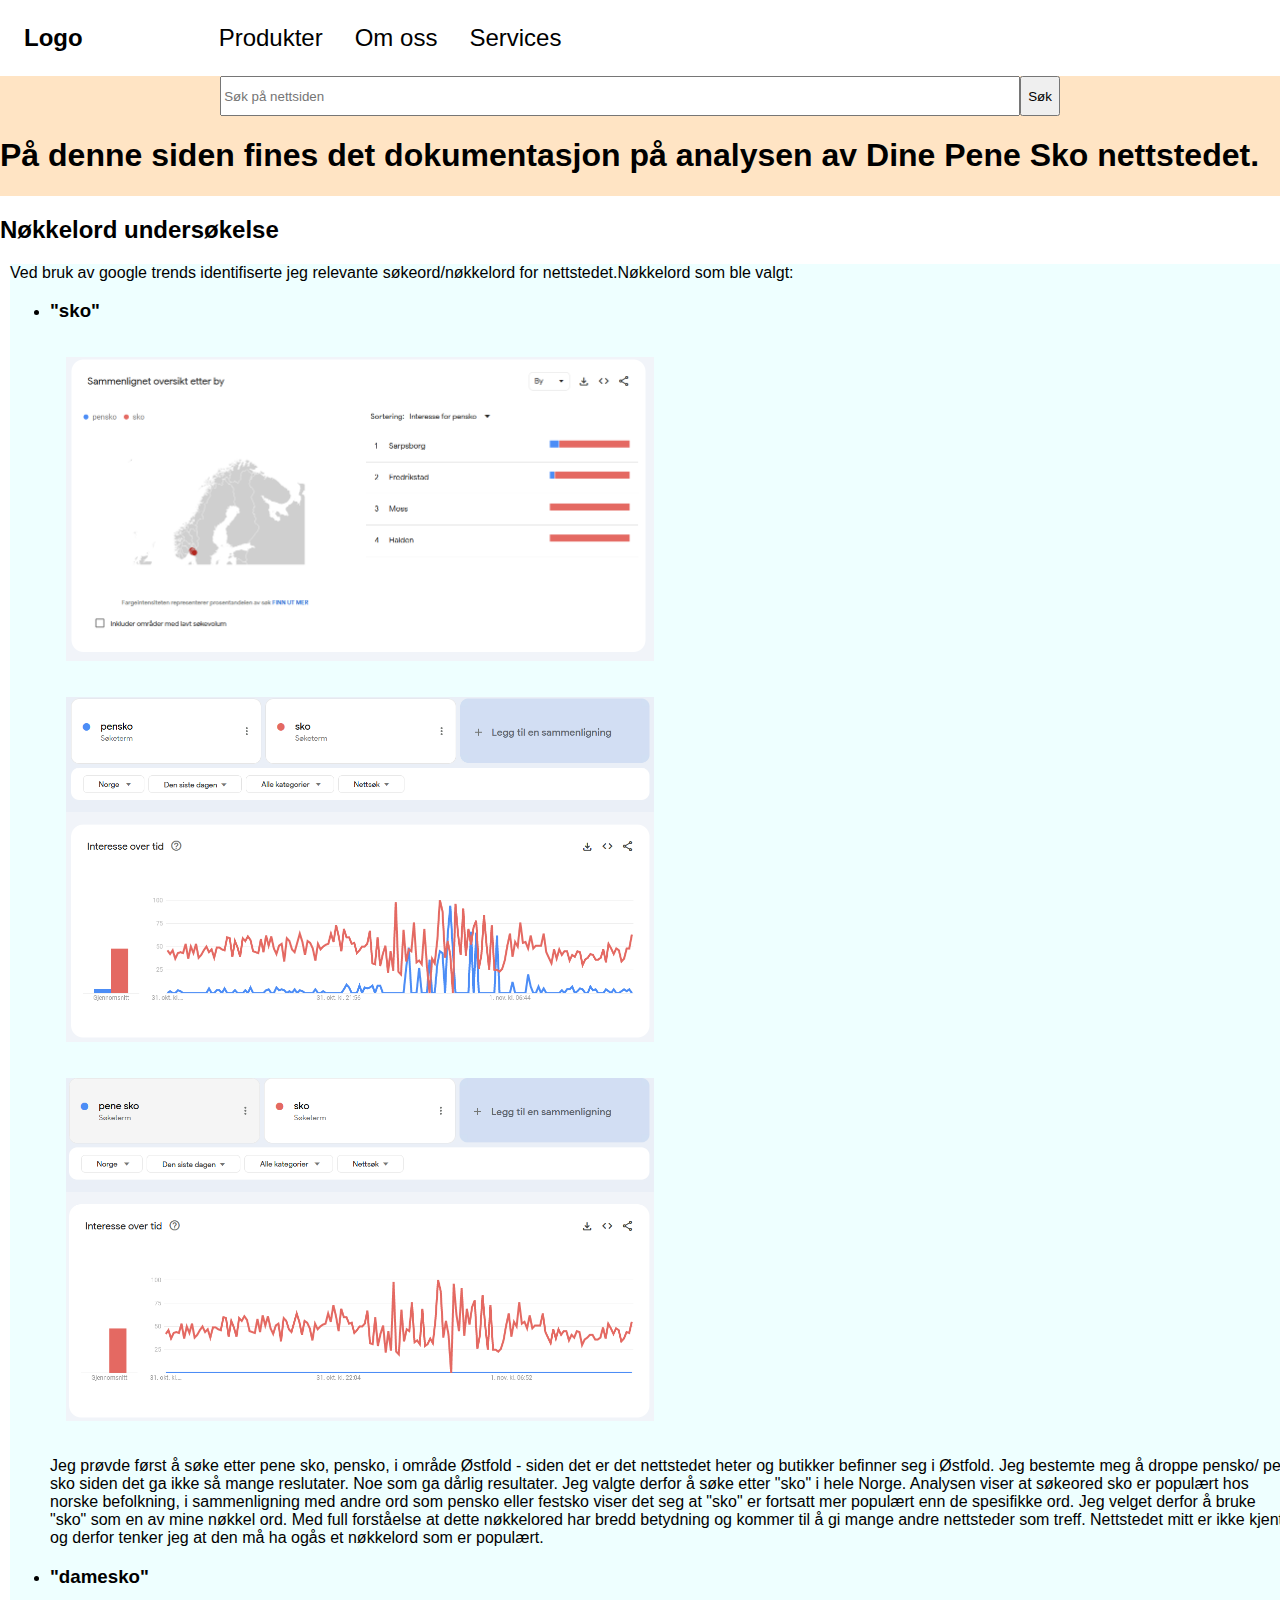
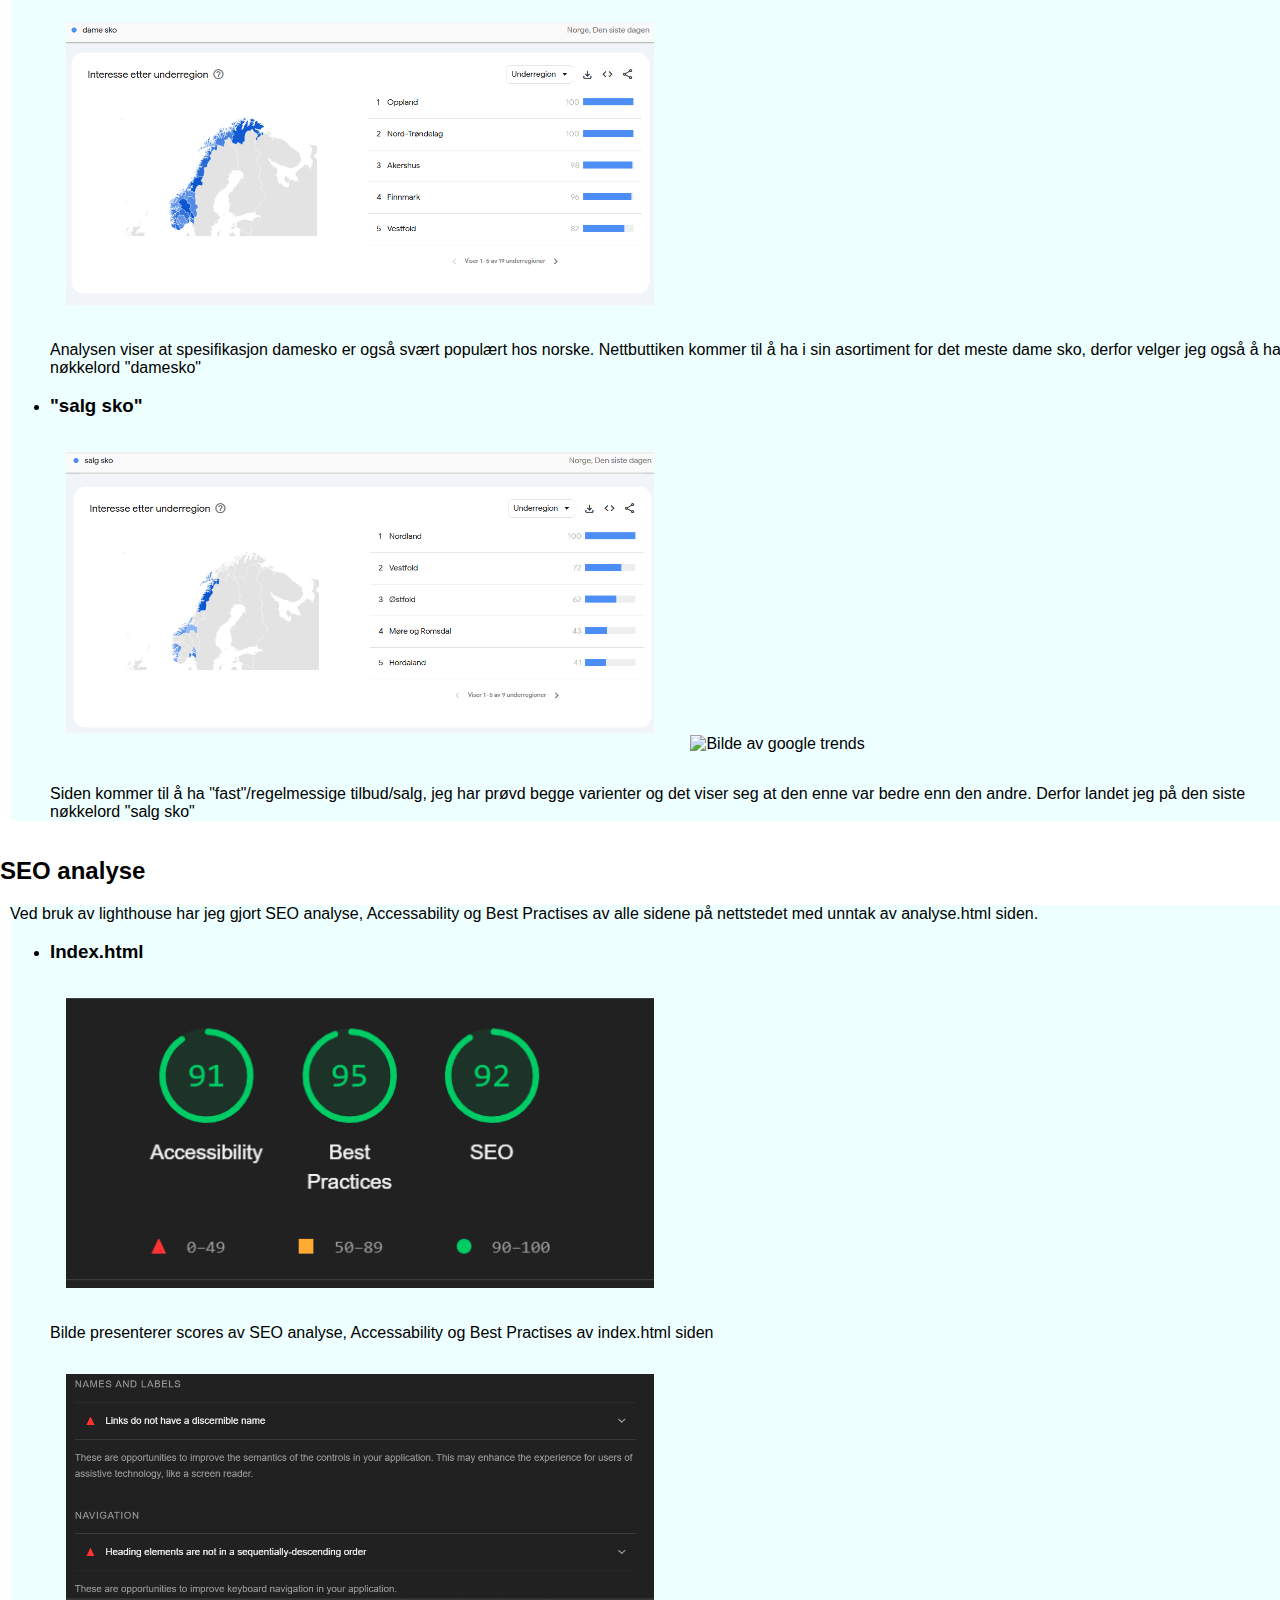
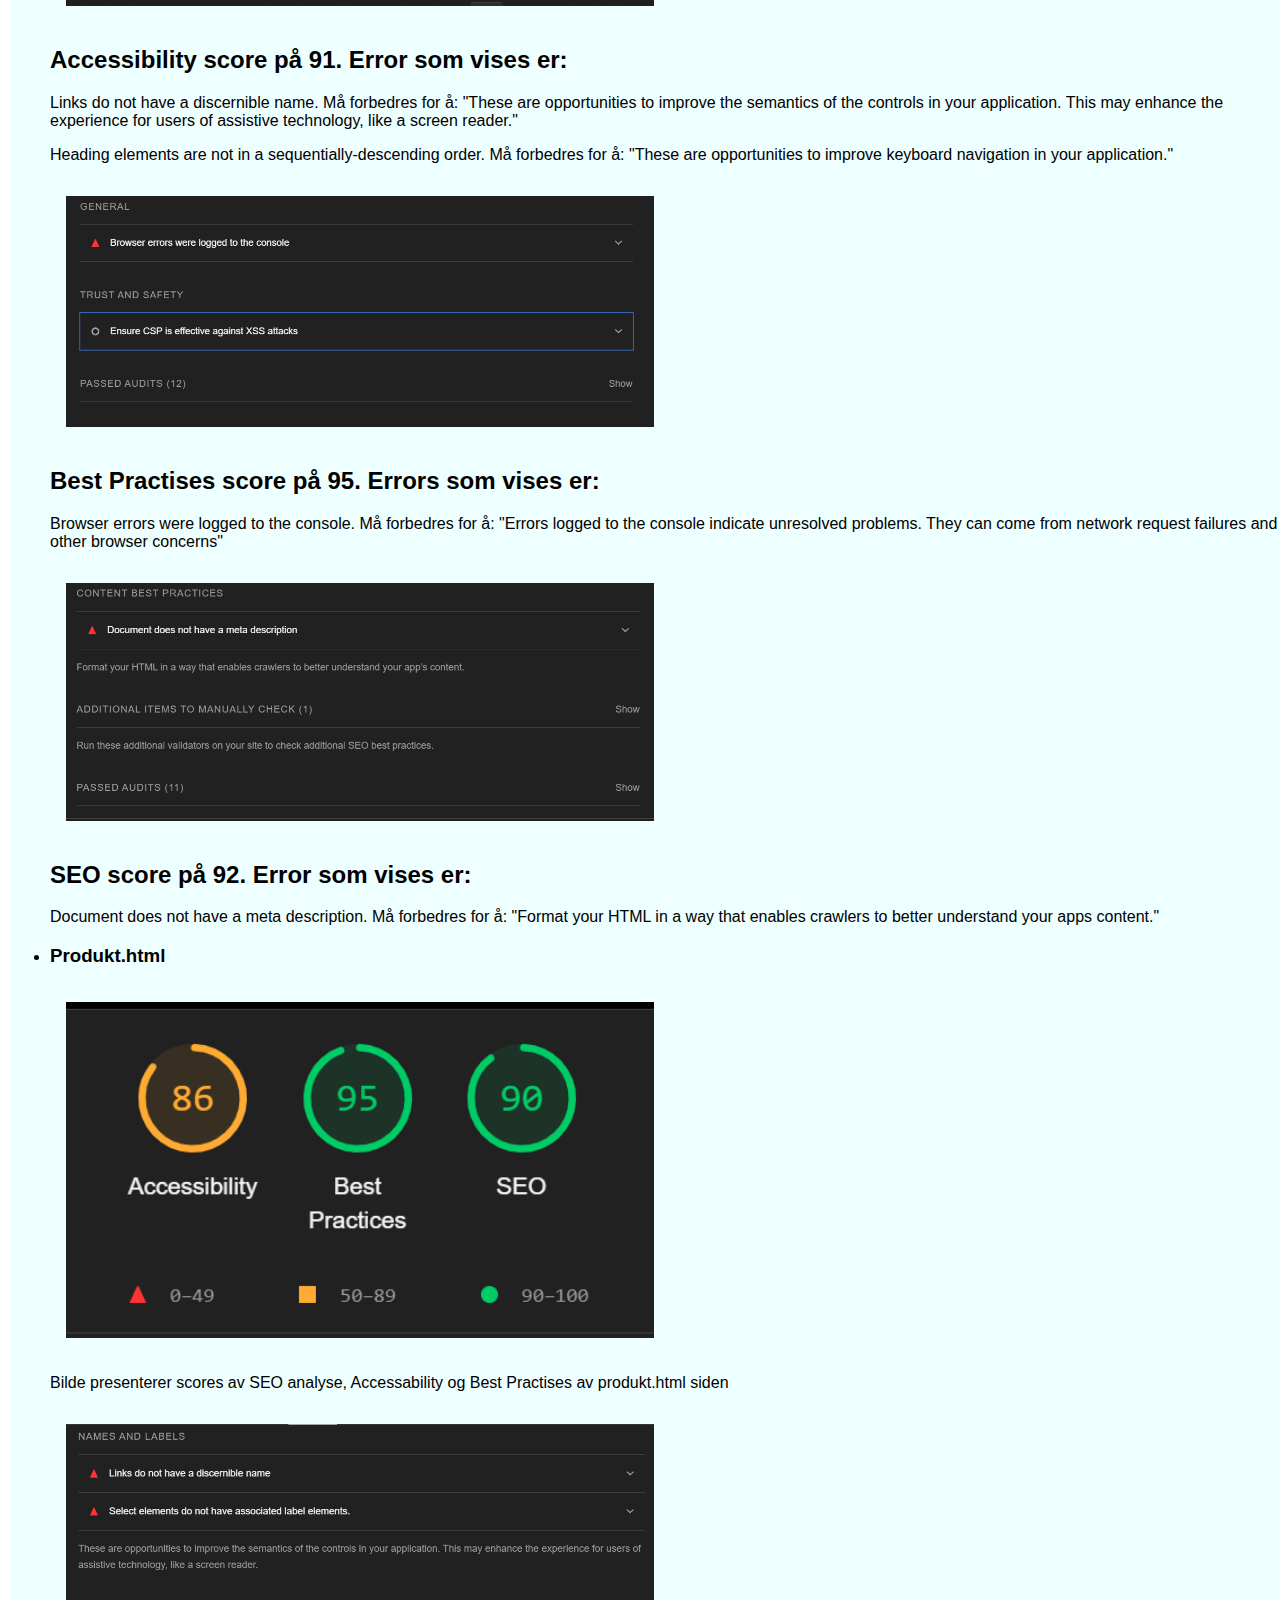
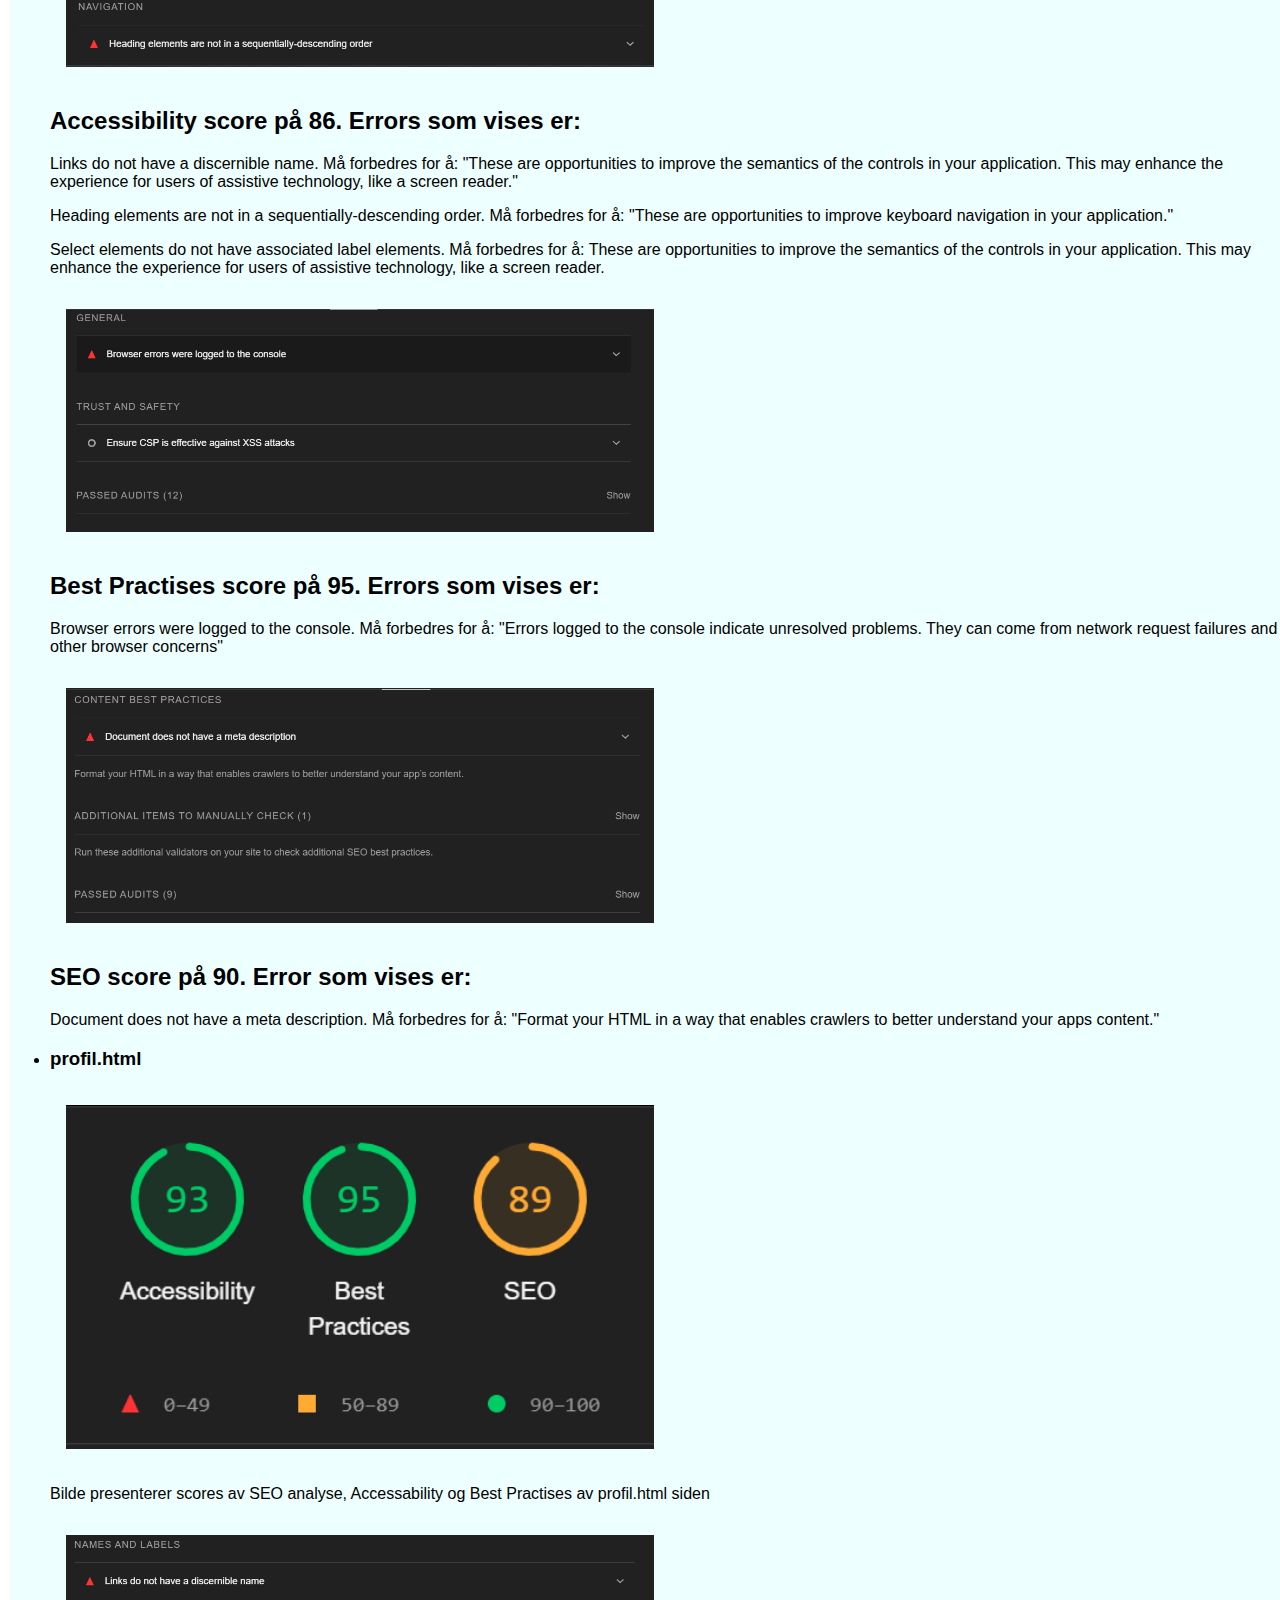
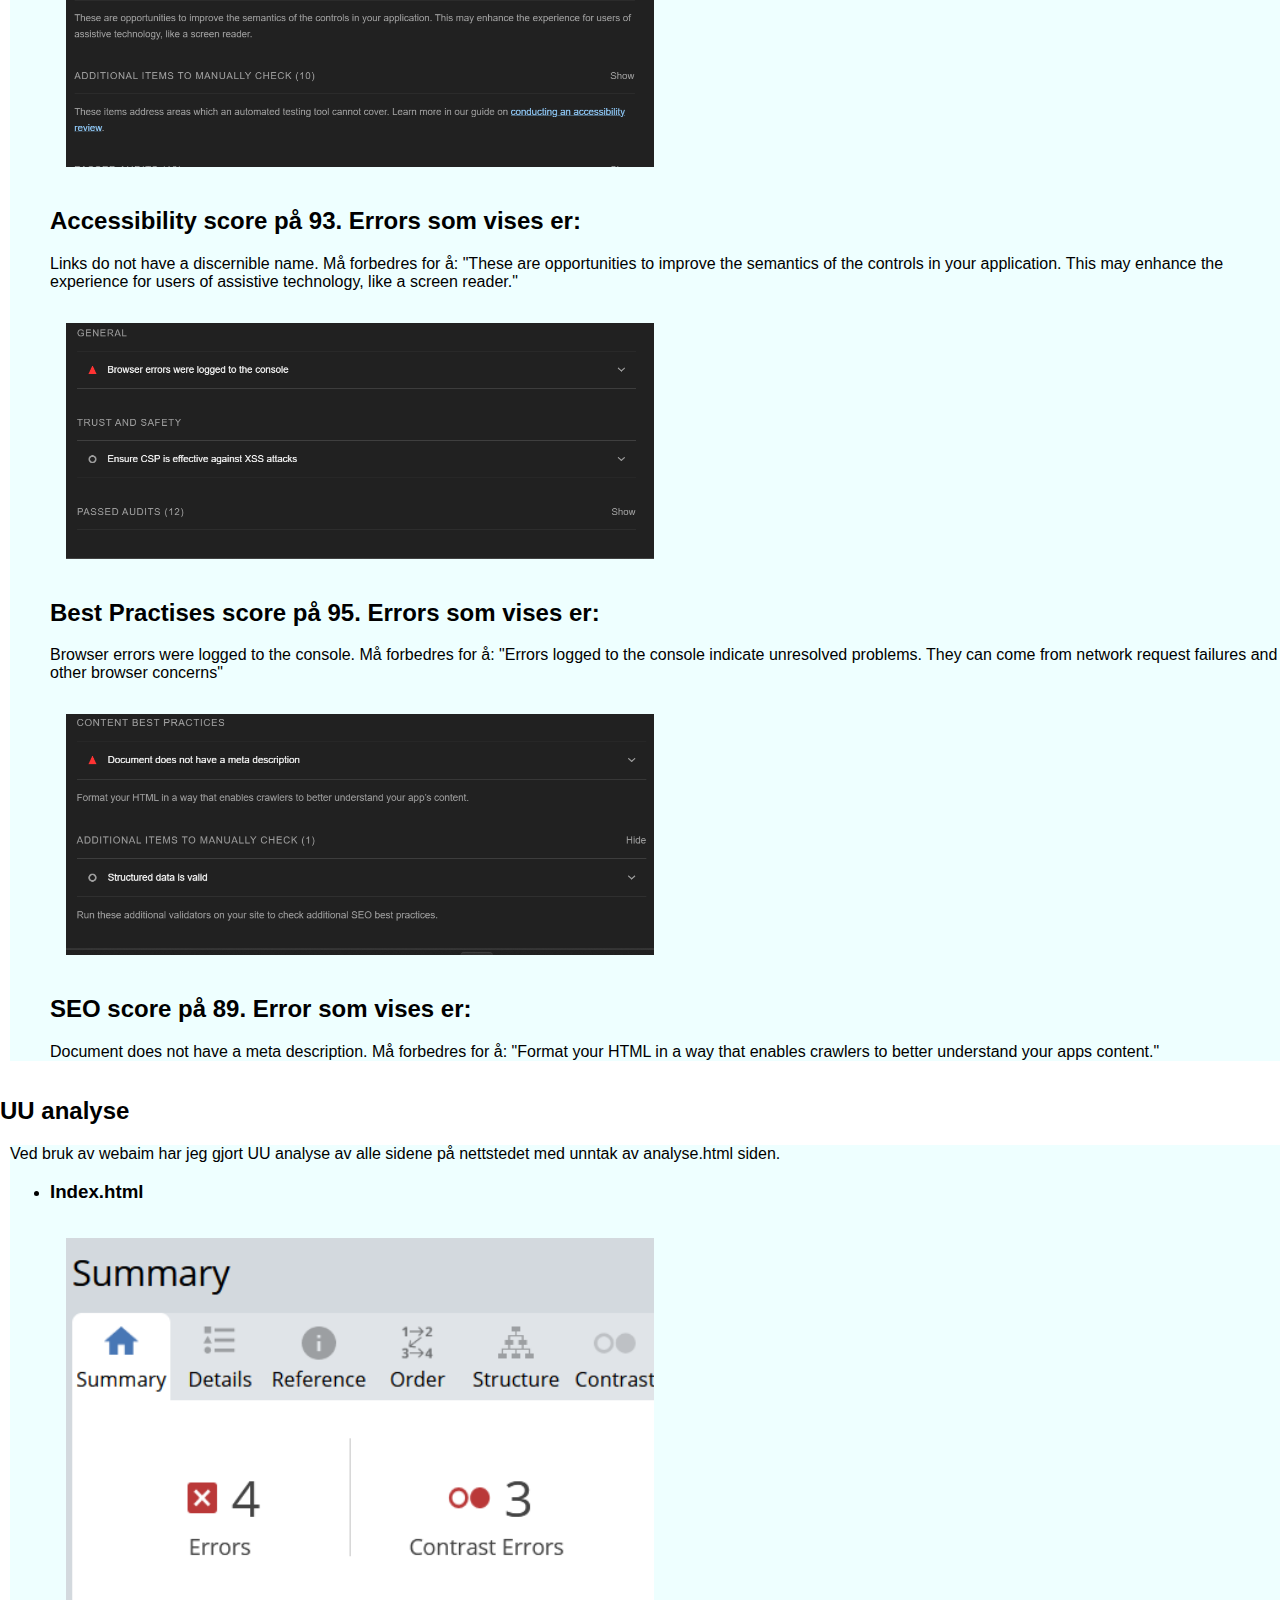
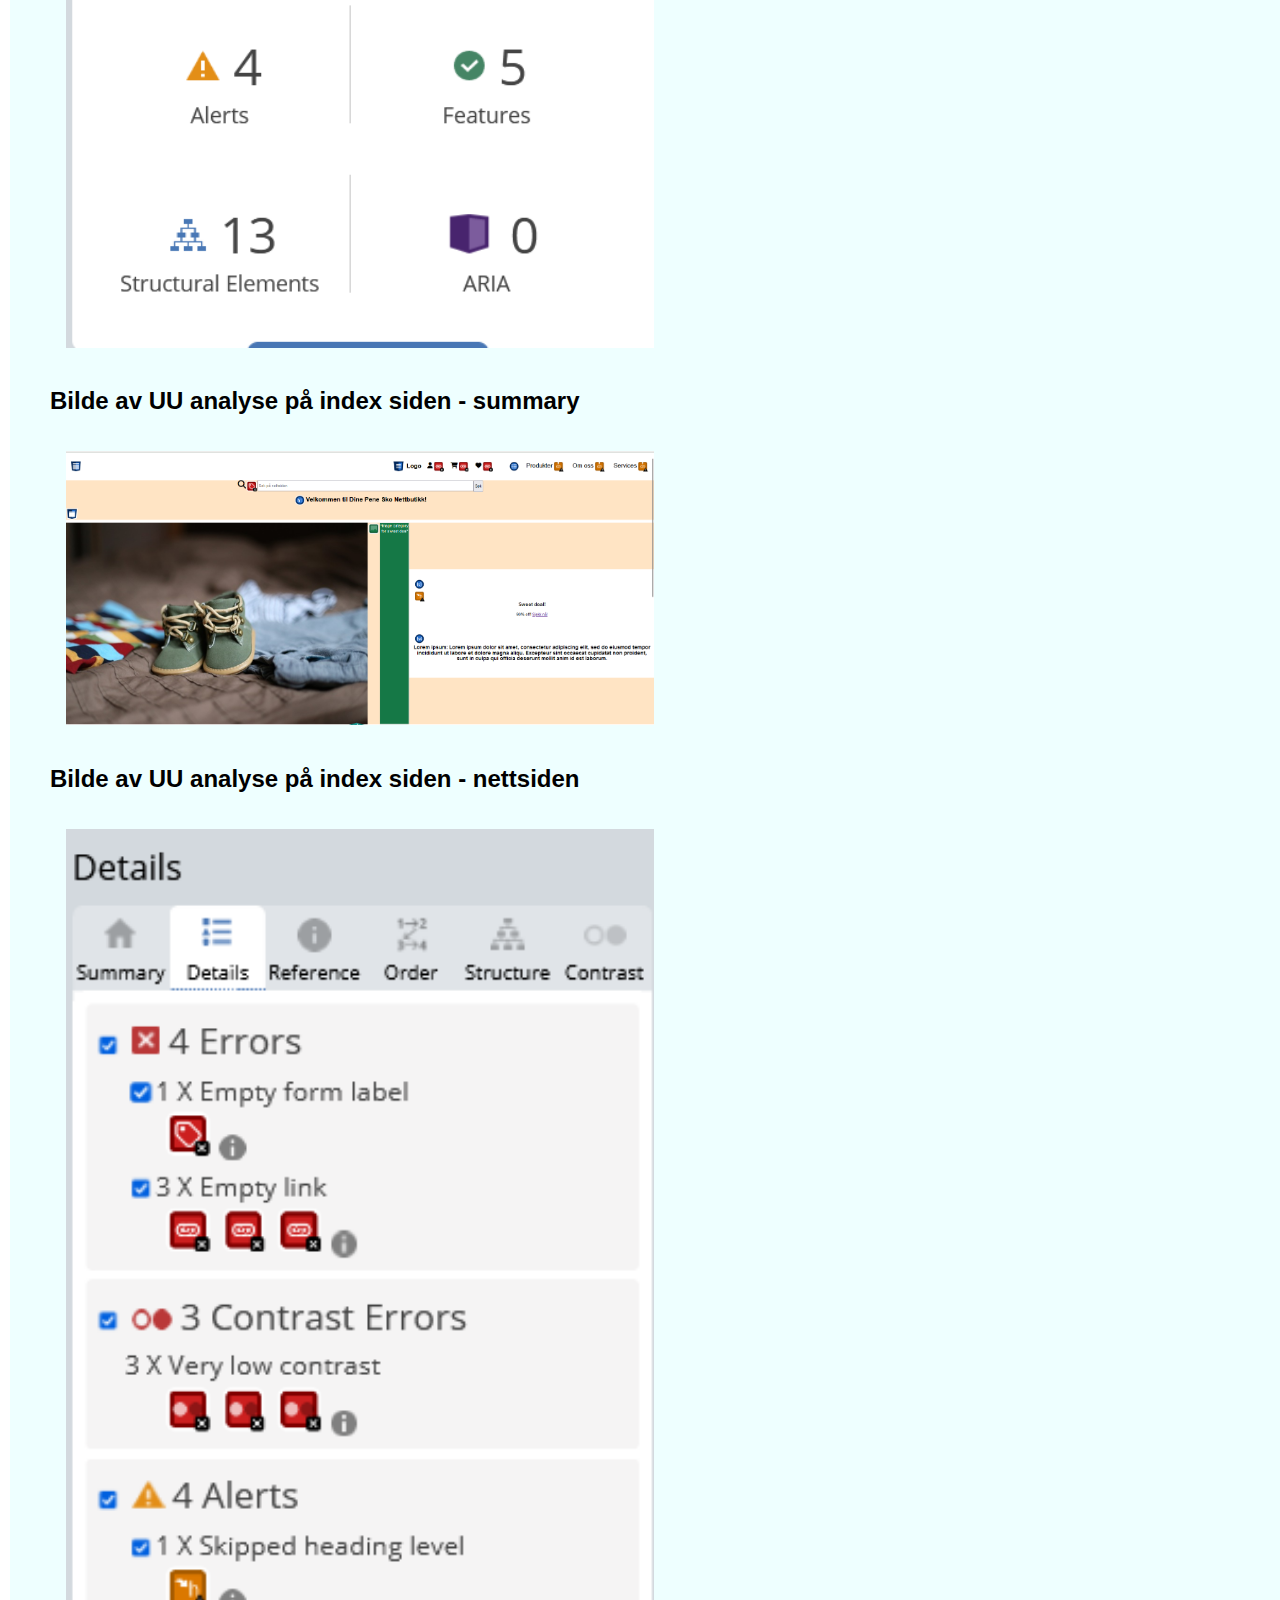
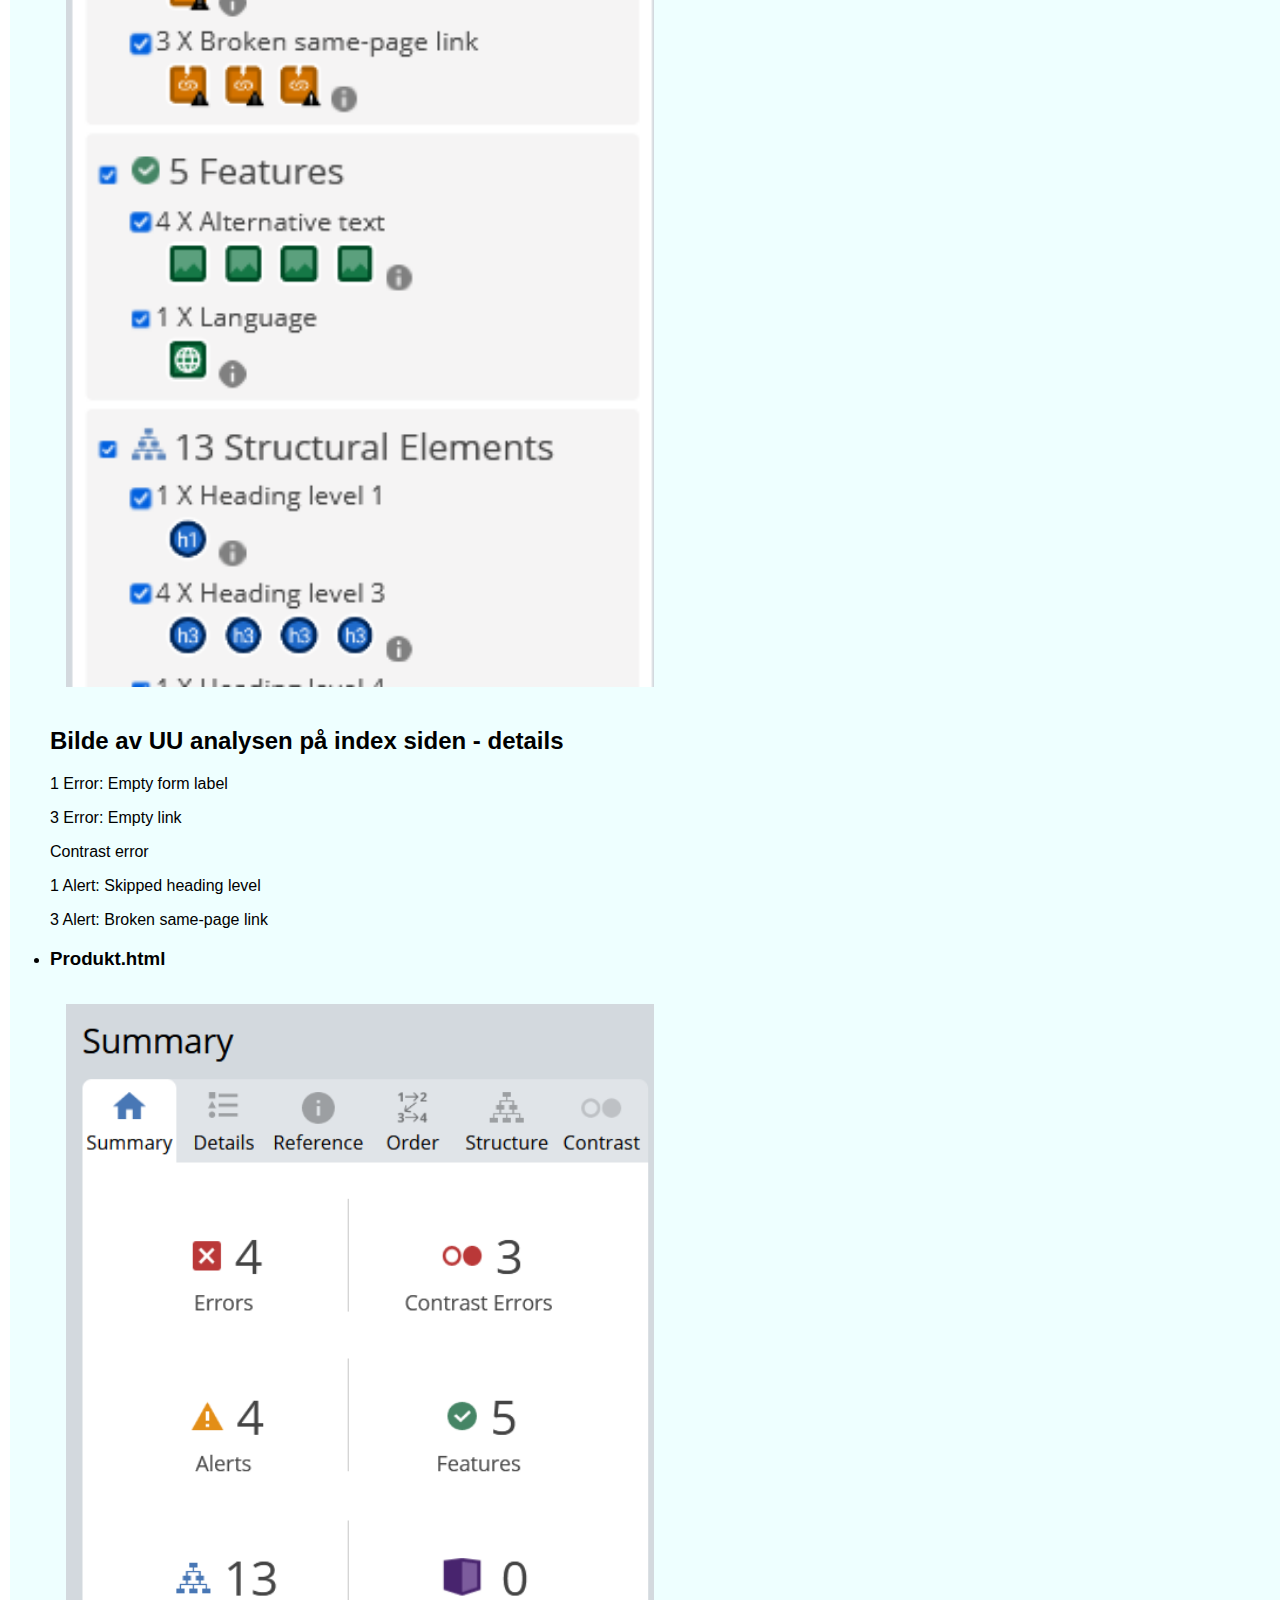
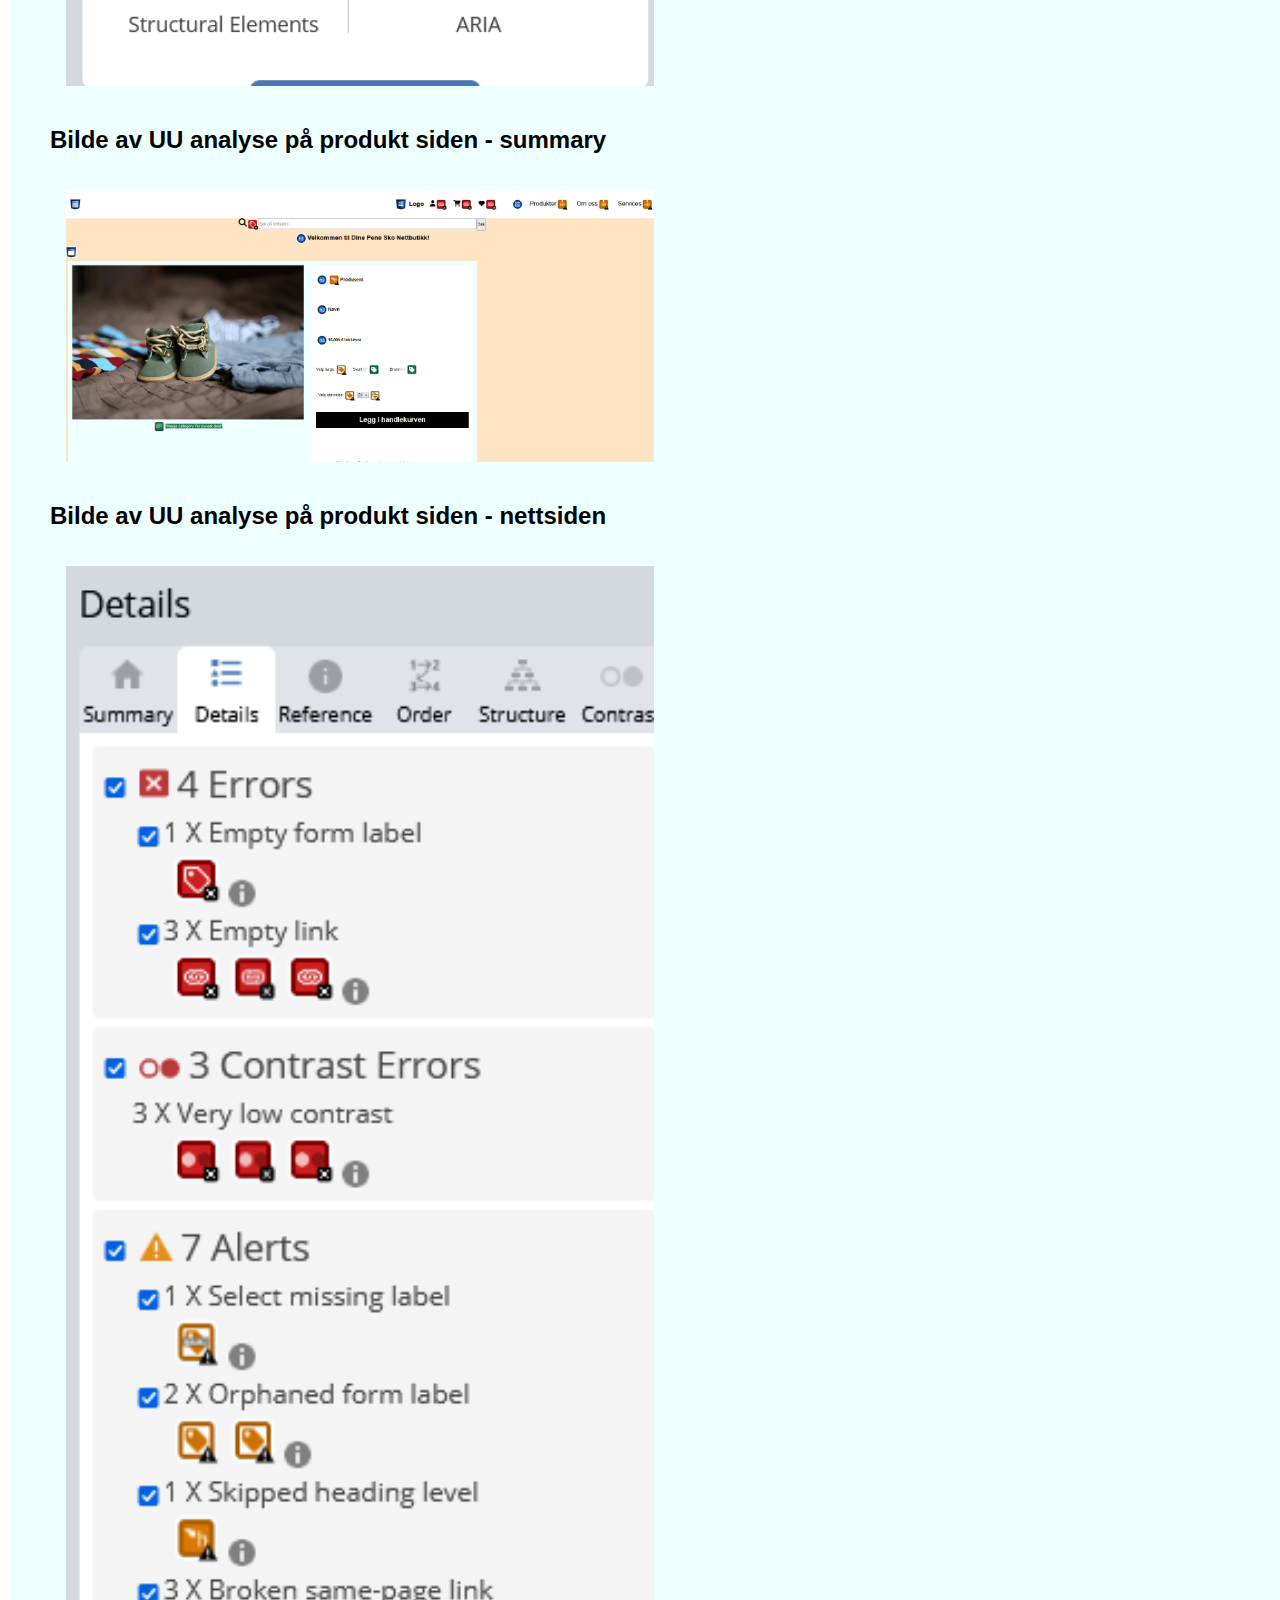
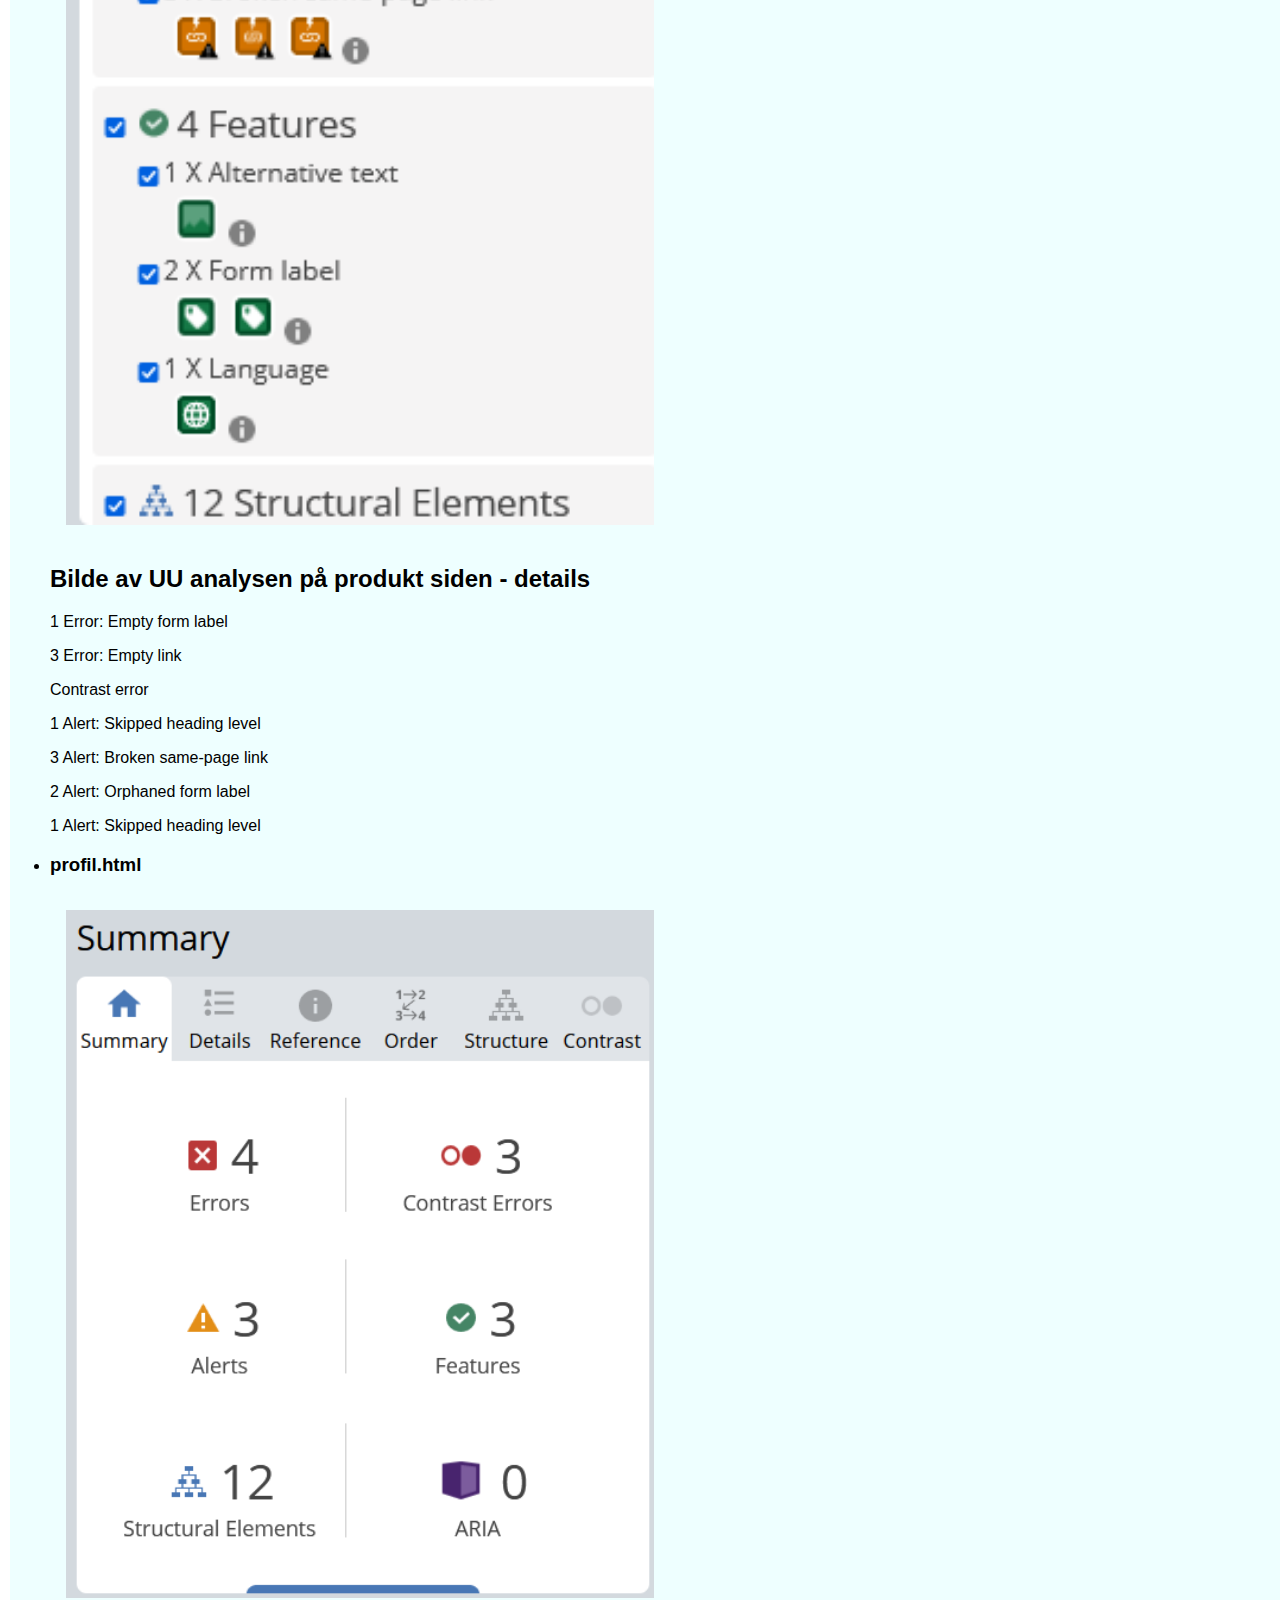
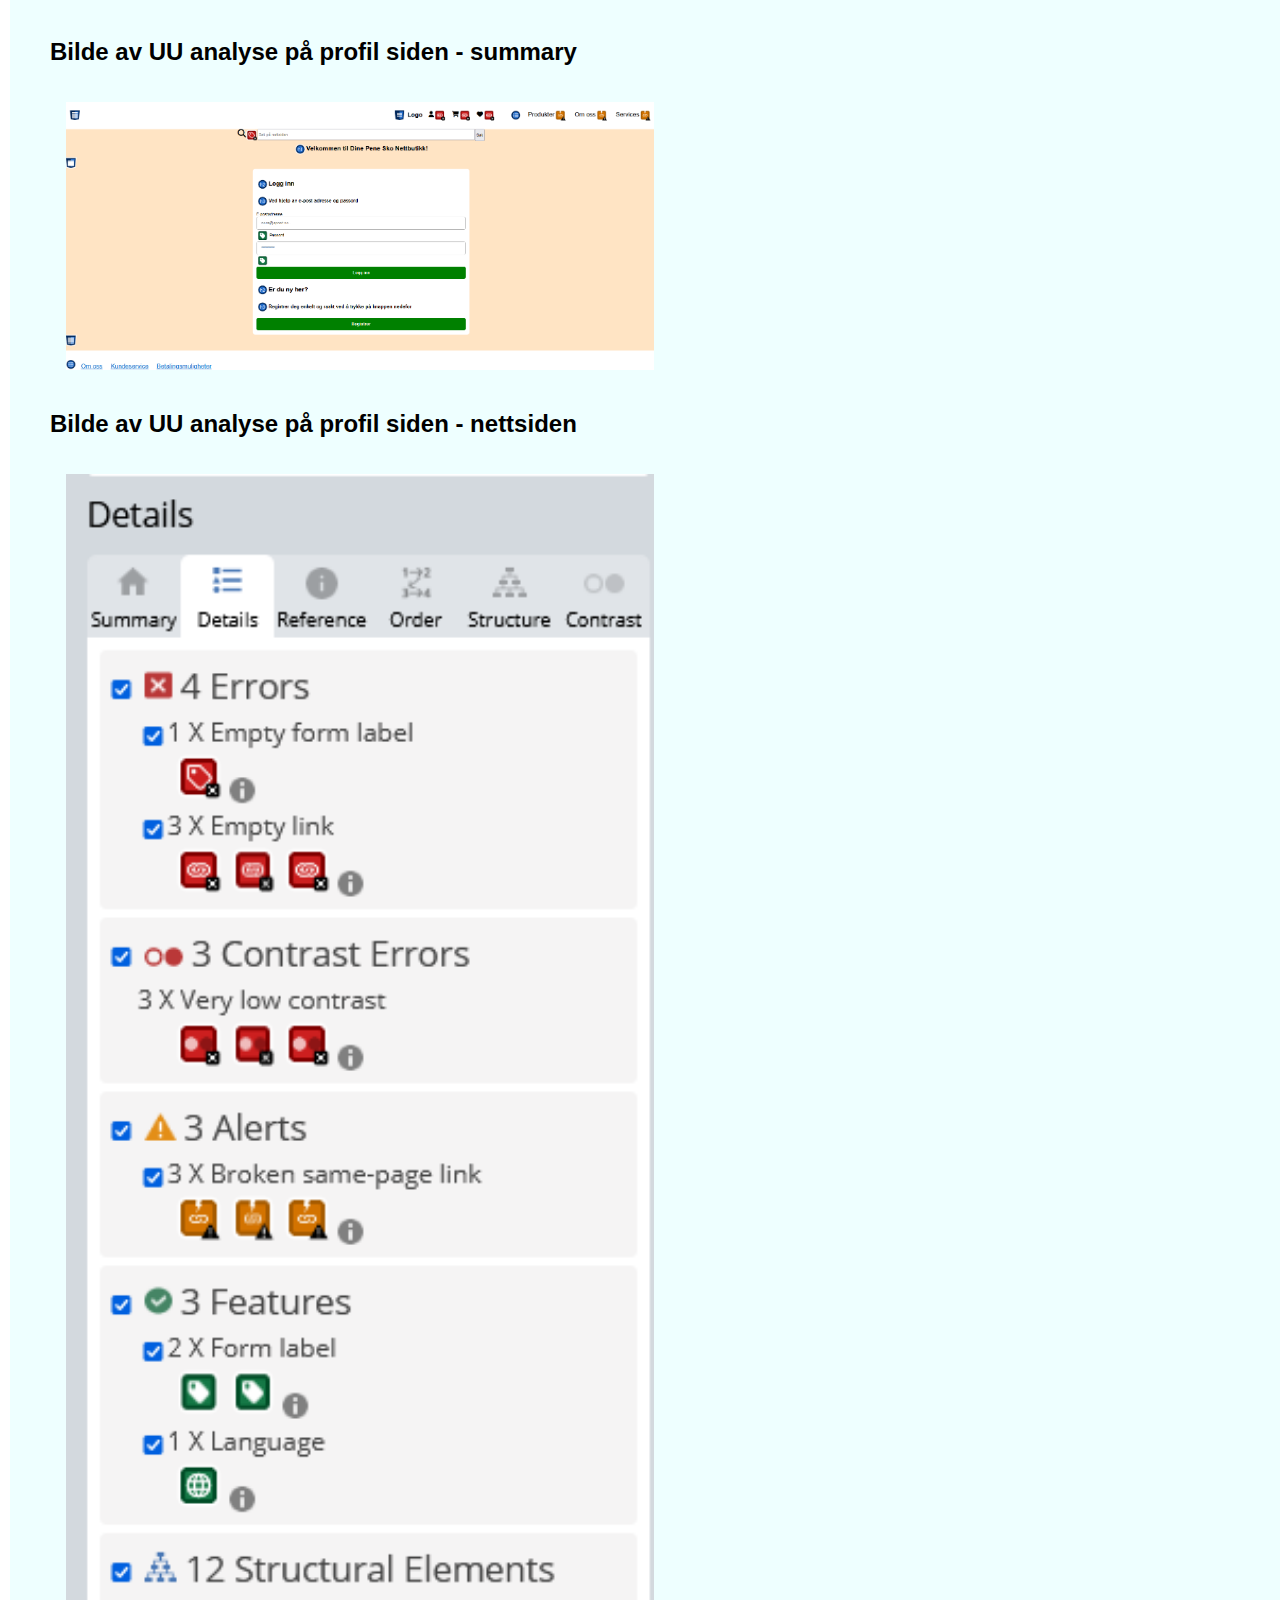
==== commit a61f0b2b: "adding insta meta and css , tastatur" ====
--- a/html/analyse.html
+++ b/html/analyse.html
@@ -5,6 +5,7 @@
         <meta name="viewport" content="width=device-width, initial-scale=1.0">
         <meta name="author" content="Karolina Gajos">
         <meta name="description" content="Homepage av Dine Pane Sko">
+        <meta name="keywords" content="sko, damesko, salg sko">
         <link rel="stylesheet" href="https://necolas.github.io/normalize.css/8.0.1/normalize.css" type="text/css">
         <link href="css/font/css/fontawesome.css" rel="stylesheet">
         <link href="css/font/css/brands.css" rel="stylesheet">
@@ -40,17 +41,10 @@
                 <input type="submit" value="Søk">
             </form>
         </section>
-        <main>
+        <main class="main_analyse">
             <h1>På denne siden fines det dokumentasjon på analysen av  Dine Pene Sko nettstedet.</h1>
-            <p class="remove">Analyse og forbedringsprosessen skal dokumenteres med skjermbilder av resultater og tiltak 
-                og tekstlige forklaring på hva som var et problem og hvordan dette ble løst.
-                Strukturer siden ved bruk av fornuftige lister (ul/ol), overskrifter (h1-h6) og seksjonering(section)
-                Analyse siden skal linkes opp i menyen på alle de andre sidene og ha samme grunnstruktur 
-                 (heading, nav, main og footer) som resten av nettstedet.</p>
             <section class="nøkkelord">
                 <h2>Nøkkelord undersøkelse</h2>
-                <p class="remove">Når du har funnet fornuftige nøkkelord skal disse dokumenteres på analyse siden. Du skal også skrive hvorfor du har valgt ut nøkkelordene,
-                    er det av geografiske grunner?</p>
                 <article>Ved bruk av google trends identifiserte jeg relevante søkeord/nøkkelord for nettstedet.Nøkkelord som ble valgt:
                     <ul class="nøkkelord_analyse">
                       <li>
@@ -77,11 +71,6 @@
                 </article>
             </section>
             <section class="analyse_SEO">
-            <p class="remove">
-                Bruk lighthouse til å gjøre en SEO analyse av alle sidene på nettstedet med unntak av analyse.html siden. 
-                For å kunne bruke Lighthouse må siden ha en HTTP eller HTTPS protokoll.
-                Ta skjermbilder og dokumenter de ulike resultatene ved å legge bilder og tekstlige forklaringer inn på analyse.html siden.
-                Lag en seksjon for SEO og en for UU hvor de ulike resultatene skal dokumenteres.</p>
                 <h2>SEO analyse</h2>
                 <article>Ved bruk av lighthouse har jeg gjort SEO analyse, Accessability og Best Practises av alle sidene på nettstedet med unntak av analyse.html siden.
                     <ul class="SEO_analyse">
@@ -90,116 +79,100 @@
                             <img src="../img/index_seo_1.png" alt="Bilde av SEO analyse på index siden, alle resultater.">
                             <p>Bilde presenterer scores av SEO analyse, Accessability og Best Practises av index.html siden</p>
                             <img src="../img/index_seo_2.png" alt="Bilde av SEO analyse på index siden. Accessibility errors.">
-                            <p>Accessibility score på 91. Error som vises er:
-                                <li>Links do not have a discernible name. Må forbedres for å: "These are opportunities to improve the semantics of the controls in your application. This may enhance the experience for users of assistive technology, like a screen reader."</li>
-                                <li>Heading elements are not in a sequentially-descending order. Må forbedres for å: "These are opportunities to improve keyboard navigation in your application."</li>
-                            </p>
+                            <h2>Accessibility score på 91. Error som vises er:</h2>
+                                <p>Links do not have a discernible name. Må forbedres for å: "These are opportunities to improve the semantics of the controls in your application. This may enhance the experience for users of assistive technology, like a screen reader."</p>
+                                <p>Heading elements are not in a sequentially-descending order. Må forbedres for å: "These are opportunities to improve keyboard navigation in your application."</p>
                             <img src="../img/index_seo_3.png" alt="Bilde av SEO analyse på index siden. Best Practises errors.">
-                            <p>Best Practises score på 95. Errors som vises er:
-                                <li>Browser errors were logged to the console. Må forbedres for å: "Errors logged to the console indicate unresolved problems. They can come from network request failures and other browser concerns"</li>
-                            </p>
+                            <h2>Best Practises score på 95. Errors som vises er:</h2>
+                                <p>Browser errors were logged to the console. Må forbedres for å: "Errors logged to the console indicate unresolved problems. They can come from network request failures and other browser concerns"</p>
                             <img src="../img/index_seo_4.png" alt="Bilde av SEO analyse på index siden. SEO errors.">
-                            <p>SEO score på 92. Error som vises er:
-                                <li>Document does not have a meta description. Må forbedres for å: "Format your HTML in a way that enables crawlers to better understand your apps content."</li>
-                            </p>
+                            <h2>SEO score på 92. Error som vises er:</h2>
+                                <p>Document does not have a meta description. Må forbedres for å: "Format your HTML in a way that enables crawlers to better understand your apps content."</p>
                         </li>
                         <li>
                             <h3>Produkt.html</h3>
                             <img src="../img/produkt_seo_1.png" alt="Bilde av SEO analyse på produkt siden, alle resultater.">
-                            <p>Bilde presenterer scores av SEO analyse, Accessability og Best Practises av produkt.html siden</p>
+                                <p>Bilde presenterer scores av SEO analyse, Accessability og Best Practises av produkt.html siden</p>
                             <img src="../img/produkt_seo_2.png" alt="Bilde av SEO analyse på produkt siden. Accessibility errors.">
-                            <p>Accessibility score på 86. Errors som vises er:
-                                <li>Links do not have a discernible name. Må forbedres for å: "These are opportunities to improve the semantics of the controls in your application. This may enhance the experience for users of assistive technology, like a screen reader."</li>
-                                <li>Heading elements are not in a sequentially-descending order. Må forbedres for å: "These are opportunities to improve keyboard navigation in your application."</li>
-                                <li>Select elements do not have associated label elements. Må forbedres for å: These are opportunities to improve the semantics of the controls in your application. This may enhance the experience for users of assistive technology, like a screen reader.</li>
-                            </p>
+                            <h2>Accessibility score på 86. Errors som vises er:</h2>
+                                <p>Links do not have a discernible name. Må forbedres for å: "These are opportunities to improve the semantics of the controls in your application. This may enhance the experience for users of assistive technology, like a screen reader."</p>
+                                <p>Heading elements are not in a sequentially-descending order. Må forbedres for å: "These are opportunities to improve keyboard navigation in your application."</p>
+                                <p>Select elements do not have associated label elements. Må forbedres for å: These are opportunities to improve the semantics of the controls in your application. This may enhance the experience for users of assistive technology, like a screen reader.</p>
                             <img src="../img/produkt_seo_3.png" alt="Bilde av SEO analyse på produkt siden. Best Practises errors.">
-                            <p>Best Practises score på 95. Errors som vises er:
-                                <li>Browser errors were logged to the console. Må forbedres for å: "Errors logged to the console indicate unresolved problems. They can come from network request failures and other browser concerns"</li>
-                            </p>
+                            <h2>Best Practises score på 95. Errors som vises er:</h2>
+                                <p>Browser errors were logged to the console. Må forbedres for å: "Errors logged to the console indicate unresolved problems. They can come from network request failures and other browser concerns"</p>
                             <img src="../img/produkt_seo_4.png" alt="Bilde av SEO analyse på produkt siden. SEO errors.">
-                            <p>SEO score på 90. Error som vises er:
-                                <li>Document does not have a meta description. Må forbedres for å: "Format your HTML in a way that enables crawlers to better understand your apps content."</li>
+                            <h2>SEO score på 90. Error som vises er:</h2>
+                                <p>Document does not have a meta description. Må forbedres for å: "Format your HTML in a way that enables crawlers to better understand your apps content."</p>
                         </li>
                         <li>
                             <h3>profil.html</h3>
                             <img src="../img/profil_seo_1.png" alt="Bilde av SEO analyse på profil siden, alle resultater.">
-                            <p>Bilde presenterer scores av SEO analyse, Accessability og Best Practises av profil.html siden</p>
+                                <p>Bilde presenterer scores av SEO analyse, Accessability og Best Practises av profil.html siden</p>
                             <img src="../img/profil_seo_2.png" alt="Bilde av SEO analyse på profil siden. Accessibility errors.">
-                            <p>Accessibility score på 93. Errors som vises er:
-                                <li>Links do not have a discernible name. Må forbedres for å: "These are opportunities to improve the semantics of the controls in your application. This may enhance the experience for users of assistive technology, like a screen reader."</li>
+                            <h2>Accessibility score på 93. Errors som vises er:</h2>
+                                <p>Links do not have a discernible name. Må forbedres for å: "These are opportunities to improve the semantics of the controls in your application. This may enhance the experience for users of assistive technology, like a screen reader."</p>
                             <img src="../img/profil_seo_3.png" alt="Bilde av SEO analyse på profil siden. Best Practises errors.">
-                            <p>Best Practises score på 95. Errors som vises er:
-                                <li>Browser errors were logged to the console. Må forbedres for å: "Errors logged to the console indicate unresolved problems. They can come from network request failures and other browser concerns"</li>
+                            <h2>Best Practises score på 95. Errors som vises er:</h2>
+                                <p>Browser errors were logged to the console. Må forbedres for å: "Errors logged to the console indicate unresolved problems. They can come from network request failures and other browser concerns"</p>
                             <img src="../img/profil_seo_4.png" alt="Bilde av SEO analyse på profil siden. SEO errors.">
-                            <p>SEO score på 89. Error som vises er:
-                                <li>Document does not have a meta description. Må forbedres for å: "Format your HTML in a way that enables crawlers to better understand your apps content."</li>
+                            <h2>SEO score på 89. Error som vises er:</h2>
+                                <p>Document does not have a meta description. Må forbedres for å: "Format your HTML in a way that enables crawlers to better understand your apps content."</p>
                         </li>
                     </ul>
                 </article>
             </section>
             <section class="analyse_UU">
-            <p class="remove">Før du begynner å gjøre forbedrende tiltak skal du også gjennomføre en UU (Accessibility) analyse
-                 ved å kjøre nettsiden igjennom webaim Links to an external site.. 
-                 Resultatene skal på samme måte som med SEO analysen dokumenteres ved bruk av skjermbilder og tekstlige forklaringer.</p>
                 <h2>UU analyse</h2>
                 <article>Ved bruk av webaim har jeg gjort UU analyse av alle sidene på nettstedet med unntak av analyse.html siden.
                     <ul class="UU_analyse">
                         <li>
                             <h3>Index.html</h3>
                             <img src="../img/web_index_1.png" alt="Bilde av UU analyse - summary">
-                            <p>Bilde av UU analyse på index siden - summary</p>
+                            <h2>Bilde av UU analyse på index siden - summary</h2>
                             <img src="../img/web_index_2.png" alt="Bilde av UU analyse - nettside">
-                            <p>Bilde av UU analyse på index siden - nettsiden</p>
+                            <h2>Bilde av UU analyse på index siden - nettsiden</h2>
                             <img src="../img/web_index_3.png" alt="Bilde av UU analyse - details">
-                            <p>Bilde av UU analysen på index siden - details
-                                <li>1 Error: Empty form label</li>
-                                <li>3 Error: Empty link</li>
-                                <li>Contrast error</li>
-                                <li>1 Alert: Skipped heading level</li>
-                                <li>3 Alert: Broken same-page link</li>
-                            </p>
-                            <p>UU analyse av index.html viser at siden har en god score på 100. Det er ingen problemer med UU på denne siden.</p>
+                            <h2>Bilde av UU analysen på index siden - details</h2>
+                                <p>1 Error: Empty form label</p>
+                                <p>3 Error: Empty link</p>
+                                <p>Contrast error</p>
+                                <p>1 Alert: Skipped heading level</p>
+                                <p>3 Alert: Broken same-page link</p>
                         </li>
                         <li>
                             <h3>Produkt.html</h3>
                             <img src="../img/web_produkt_1.png" alt="Bilde av UU analyse - summary">
-                            <p>Bilde av UU analyse på produkt siden - summary</p>
+                            <h2>Bilde av UU analyse på produkt siden - summary</h2>
                             <img src="../img/web_produkt_2.png" alt="Bilde av UU analyse - nettside">
-                            <p>Bilde av UU analyse på produkt siden - nettsiden</p>
+                            <h2>Bilde av UU analyse på produkt siden - nettsiden</h2>
                             <img src="../img/web_produkt_3.png" alt="Bilde av UU analyse - details">
-                            <p>Bilde av UU analysen på produkt siden - details
-                                <li>1 Error: Empty form label</li>
-                                <li>3 Error: Empty link</li>
-                                <li>Contrast error</li>
-                                <li>1 Alert: Skipped heading level</li>
-                                <li>3 Alert: Broken same-page link</li>
-                                <li>2 Alert: Orphaned form label</li>
-                                <li>1 Alert: Skipped heading level</li>
-                            </p>
-                            <p>UU analyse av produkt.html viser at siden har en god score på 100. Det er ingen problemer med UU på denne siden.</p>
+                            <h2>Bilde av UU analysen på produkt siden - details</h2>
+                                <p>1 Error: Empty form label</p>
+                                <p>3 Error: Empty link</p>
+                                <p>Contrast error</p>
+                                <p>1 Alert: Skipped heading level</p>
+                                <p>3 Alert: Broken same-page link</p>
+                                <p>2 Alert: Orphaned form label</p>
+                                <p>1 Alert: Skipped heading level</p>
                         </li>
                         <li>
                             <h3>profil.html</h3>
                             <img src="../img/web_profil_1.png" alt="Bilde av UU analyse - summary">
-                            <p>Bilde av UU analyse på handlekurv siden - summary</p>
+                            <h2>Bilde av UU analyse på profil siden - summary</h2>
                             <img src="../img/web_profil_2.png" alt="Bilde av UU analyse - nettside">
-                            <p>Bilde av UU analyse på handlekurv siden - nettsiden</p>
+                            <h2>Bilde av UU analyse på profil siden - nettsiden</h2>
                             <img src="../img/web_profil_3.png" alt="Bilde av UU analyse - details">
-                            <p>Bilde av UU analysen på handlekurv siden - details
-                                <li>1 Error: Empty form label</li>
-                                <li>3 Error: Empty link</li>
-                                <li>Contrast error</li>
-                                <li>3 Alert: Broken same-page link</li>
-                            </p>
+                            <h2>Bilde av UU analysen på profil siden - details</h2>
+                                <p>1 Error: Empty form label</p>
+                                <p>3 Error: Empty link</p>
+                                <p>Contrast error</p>
+                                <p>3 Alert: Broken same-page link</p>
                         </li>
                     </ul>
                 </article>
             </section>
             <section class="analyse_chatGTP">
-            <p class="remove">Kopier og lim all koden din i Chatgpt og prompt den til å vurdere koden utifra et SEO og UU perspektiv,
-                 og be om spesifikke løsninger.Dokumenter resultatet på analyse.html siden. 
-                IKKE be chatGpt om å oppdatere koden med hva den anbefaler!
                 <h2>ChatGPT analyse</h2>
                 <article>ChatGPT vurderte koden utifra et SEO og UU perspektiv og viste en del løsninger:
                     <ul class="chatGTP_analyse">
@@ -207,13 +180,13 @@
                             <h3>SEO</h3>
                             <img src="../img/chat_seo_index_1.png" alt="Bilde av ChatGPT analyse - index siden">
                             <img src="../img/chat_seo_index2.png" alt="Bilde av ChatGPT analyse - index siden del2">
-                            <p>Bilde av ChatGPT analyse - index siden</p>
-                            <img src="../img/chat_seo_produkt_1.png" alt="Bilde av ChatGPT analyse - produkt siden">
+                                <p>Bilde av ChatGPT analyse - index siden</p>
+                            <img src="../img/chat_seo_produkt1.png" alt="Bilde av ChatGPT analyse - produkt siden">
                             <img src="../img/chat_seo_produkt2.png" alt="Bilde av ChatGPT analyse - produkt siden del2">
-                            <p>Bilde av ChatGPT analyse - produkt siden</p>
-                            <img src="../img/chat_seo_profil_1.png" alt="Bilde av ChatGPT analyse - profil siden">
+                                <p>Bilde av ChatGPT analyse - produkt siden</p>
+                            <img src="../img/chat_seo_profil1.png" alt="Bilde av ChatGPT analyse - profil siden">
                             <img src="../img/chat_seo_profil2.png" alt="Bilde av ChatGPT analyse - profil siden del 2">
-                            <p>Bilde av ChatGPT analyse - profil siden</p>
+                                <p>Bilde av ChatGPT analyse - profil siden</p>
                         </li>
                         <li>
                             <h3>UU</h3>
@@ -227,9 +200,6 @@
                 </article>
             </section>
             <section class="tabel">
-            <p class="remove">Lag en tabell på analyse.html siden, den skal ha tre kolonner, en for chatgpt resultater, 
-                en for lighthouse resultater og en for webaim Links to an external site. resultater. 
-                I tabellen sammenligner du resultatene.</p>
                 <h2>Sammenligning av resultater</h2>
                 <article>Jeg har opprettet en tabell hvor resultatene fra chatgpt, lighthouse og webaim links sammenlignes
                 <table>
@@ -240,45 +210,45 @@
                     </tr>
                     <tr>
                         <td>SEO
-                            <li>Meta tags - legg til.</li>
-                            <li>Lenker - sørg for lenker er riktig format</li>
-                            <li>Semantisk HTML - bruk semnatisk HTML-kodeing</li>
-                            <li>bilder - sørg for beskrivelse 'alt'</li>
-                            <li>Sosiale medier - sørg for at sosiale medielenker er korekt koblet</li>
-                            <li>Responsivt design - test nettsiden på ulike enheter</li>
-                            <li>Nettsetdsytelse - optimaliser bilde- og filstørrelser for reskere sidelasting</li>
-                            <li>Innholdskvalitet - sørg for innholdet ditt er relevant</li>
+                            <p>Meta tags - legg til.</p>
+                            <p>Lenker - sørg for lenker er riktig format</p>
+                            <p>Semantisk HTML - bruk semnatisk HTML-kodeing</p>
+                            <p>bilder - sørg for beskrivelse 'alt'</p>
+                            <p>Sosiale medier - sørg for at sosiale medielenker er korekt koblet</p>
+                            <p>Responsivt design - test nettsiden på ulike enheter</p>
+                            <p>Nettsetdsytelse - optimaliser bilde- og filstørrelser for reskere sidelasting</p>
+                            <p>Innholdskvalitet - sørg for innholdet ditt er relevant</p>
                         </td>
                         <td>SEO
-                            <li>Document does not have a meta description.</li>
+                            <p>Document does not have a meta description.</p>
                         </td>
                         <td>SEO
-                            <li>Empty form label</li>
-                            <li>Empty link</li>
-                            <li>Alert: Skipped heading level</li>
-                            <li>Alert: Broken same-page link</li>
-                            <li>Alert: Select missing label</li>
-                            <li>Alert: Orphaned form label</li>
+                            <p>Empty form label</p>
+                            <p>Empty link</p>
+                            <p>Alert: Skipped heading level</p>
+                            <p>Alert: Broken same-page link</p>
+                            <p>Alert: Select missing label</p>
+                            <p>Alert: Orphaned form label</p>
                             
                         </td>
                     </tr>
                     <tr>
                         <td>UU
-                            <li>Kontrastforhold - sørg for tekst og bakgrunn har tilstrekkelig kontrast</li>
-                            <li>Skjermlesevennlighet -bruk semantiske HTML-elementer riktig. </li>
-                            <li>Tastaturnavigasjon - sørg for alle interaktive elementer er tastaturnavigerbare og fokusstyrte.</li>
-                            <li>Bilder og multimedier - inkluder beskrivende 'alt'-attributter for alle bilder</li>
-                            <li>Skalering og responsivitet - design nettsiden slik at den skalerer jevnt på ulike enheter og skjermstørrelser</li>
-                            <li>Tydelige lenker og knapper - sørg for at lenker og knapper er tydelige og ankle å identifisere.</li>
+                            <p>Kontrastforhold - sørg for tekst og bakgrunn har tilstrekkelig kontrast</p>
+                            <p>Skjermlesevennlighet -bruk semantiske HTML-elementer riktig. </p>
+                            <p>Tastaturnavigasjon - sørg for alle interaktive elementer er tastaturnavigerbare og fokusstyrte.</p>
+                            <p>Bilder og multimedier - inkluder beskrivende 'alt'-attributter for alle bilder</p>
+                            <p>Skalering og responsivitet - design nettsiden slik at den skalerer jevnt på ulike enheter og skjermstørrelser</p>
+                            <p>Tydelige lenker og knapper - sørg for at lenker og knapper er tydelige og ankle å identifisere.</p>
                         </td>
                         <td>UU
-                            <li>Links do not have a discernible name</li>
-                            <li>Heading elements are not in a sequentially-descending order</li>
-                            <li>Browser errors were logged to the console</li>
-                            <li>Select elements do not have associated label elements.</li>
+                            <p>Links do not have a discernible name</p>
+                            <p>Heading elements are not in a sequentially-descending order</p>
+                            <p>Browser errors were logged to the console</p>
+                            <p>Select elements do not have associated label elements.</p>
                         </td>
                         <td>UU
-                            <li>Contrast errors: very low contrast</li>
+                            <p>Contrast errors: very low contrast</p>
                         </td>
                     </tr>
                 </table>
@@ -287,11 +257,6 @@
                 </article>
             </section>
             <section class="forbedringstiltak">
-            <p class="remove"> Gjør forbedrende tiltak for å øke siden SEO og UU.
-             Ta skjermbilder underveis og skriv en liste over tiltak du har gjort for å forbedre. 
-             Til slutt skal du på nytt kjøre alle sidene (med unntak av analyse.html) på nettstedet igjennom 
-             de ulike verktøyene (lighthouse og webaim) og dokumentere resultatene dine, 
-             fikk du bedre score og hvorfor?></p>
                 <h2>forbedringstiltak</h2>
                 <article>Jeg har gjørt forbedrende tiltak for å øke siden SEO og UU.
                     <ul class="endringer">
@@ -370,11 +335,9 @@
             <p class="remove">Del 3: Bruk av ARIA-attributter og skjermlesere
                 Skjermleserkompatibilitet: Test nettstedet med skjermlesere og identifiser utfordringer. 
                 Dokumenter det på analyse.html siden
-                Tastaturnavigasjon: Sjekk om nettstedet kan navigeres med tastatur alene. 
-                Legg inn en skip til hovedinnhold snarvei.
-                ARIA-attributter: Bruk ARIA-attributter for å forbedre skjermleserstøtte</p>
-            <h2>DEL 3 Tilgjengelighet</h2>
-            <article>I denne delen tastet jeg nettstedet med skjermlesere og identifiserte utfordringer. Sjekket om nettstedet kan navigeres med tastatur
+                </p>
+                <h2>DEL 3 Tilgjengelighet</h2>
+                <article>I denne delen tastet jeg nettstedet med skjermlesere og identifiserte utfordringer. Sjekket om nettstedet kan navigeres med tastatur
                 <ul class="skjermleser">
                     <li>
                         <h3>Skjermleser</h3>
@@ -383,16 +346,20 @@
                     </li>
                     <li>
                         <h3>Tastaturnavigasjon</h3>
-                        <img src="../img/tastaturnavigasjon.png" alt="Bilde av tastaturnavigasjon">
-                        <p>Tastaturnavigasjon</p>
+                        <img src="../img/tastatur_kode1.png" alt="Bilde av tastaturnavigasjon">
+                        <img src="../img/tastatur_kode2.png" alt="Bilde av tastaturnavigasjon">
+                        <img src="../img/tastatur_kode3.png" alt="Bilde av tastaturnavigasjon">
+                        <img src="../img/tastatur_skip.png" alt="Bilde av tastaturnavigasjon">
+                        <p>Tastaturnavigasjon ble opprettet gjennom kode. det ble lagt inn skip til hovedinnhold snarvei på alle 3 sider.Informasjon ble tatt av UU sine sider.</p>
                     </li>
                     <li>
                         <h3>ARIA-attributter</h3>
-                        <img src="../img/ARIA-attributter.png" alt="Bilde av ARIA-attributter">
-                        <p>ARIA-attributter</p>
+                        <img src="../img/aria_attributt.png" alt="Bilde av ARIA-attributter">
+                        <img src="../img/fikset_webaim.png" alt="Bilde av ARIA-attributter">
+                        <p>Brukte ARIA-attributter ved forbedrings tiltak på webaim</p>
                     </li>
                 </ul>
-            </article>
+                </article>
             </section>
             <section class="del_4">
             <p class="remove">Del 4: Microdata og Rich Results
@@ -420,14 +387,15 @@
                             <p>Bilder viser resultatet etter forbedringstiltak i både Richresults og schema.org. Det ble added itemprop 'image', 'manufacturer', added div section hvor jeg flytett 'offers'-biblioteket, added contant'price'</p>
                         </li>
                     </ul>
+                </article>
             </section>
             <section class="del_5">
             <p class="remove">Meta og SOME
                 Optimalisering av meta-tags: Oppdater titteltags og metabeskrivelser med relevante søkeord. Og legg til spesifikk meta-data for ulike SOME(Instagram, Facebook).
                     Dette skal gjøre pa alle sidene, alle sidene skal ha metadata tilpasset innholdet pa siden.
             </p>
-            <h2>Meta og SOME</h2>
-            <article>Jeg har optimalisert meta-tags på alle sidene. Oppdatert titteltags og metabeskrivelser med relevante søkeord. Og lagt til spesifikk meta-data for ulike SOME(Instagram, Facebook).
+                <h2>Meta og SOME</h2>
+                <article>Jeg har optimalisert meta-tags på alle sidene. Oppdatert titteltags og metabeskrivelser med relevante søkeord. Og lagt til spesifikk meta-data for ulike SOME(Instagram, Facebook).
                 <ul class="meta">
                     <li>
                         <h3>Index.html</h3>
@@ -445,8 +413,8 @@
                         <p>Bilde av meta profil</p>
                     </li>
                 </ul>
-            </section>
-
+                </article>
+            </section>
         </main> 
         <footer>
             <ul id="foots">
--- a/css/style.css
+++ b/css/style.css
@@ -283,14 +283,7 @@
     padding: 1rem;
     border-radius: 50%;
 }
-.snarvei {
-    position: absolute;
-    left: -2000px;
-    top: 0px;
-    }
-    .snarvei:focus {
-    left: 0px;
-    }
+
 /* responsitv desgin */
 @media only screen and (min-width: 600px){
     #grid-container{
@@ -500,12 +493,32 @@
     main article{
         margin: 10px;
     }
-    .snarvei {
+    .main_analyse img{
+        width: 50%;
+        padding: 1rem;
+        
+    }
+    .tabel{
+        width: 100%;
+        border-collapse: collapse;
+    }
+    
+    .tabel td {
+        border: 1px solid #ddd;
+        padding: 8px;
+        text-align: center;
+        list-style: none;
+    }
+    .skip-link {
         position: absolute;
-        left: -2000px;
-        top: 0px;
-        }
-        .snarvei:focus {
-        left: 0px;
-        }
-}
+        top: -40px;
+        left: 0;
+        background: #000;
+        color: white;
+        padding: 8px;
+      }
+      
+      .skip-link:focus {
+        top: 0;
+      }
+}
